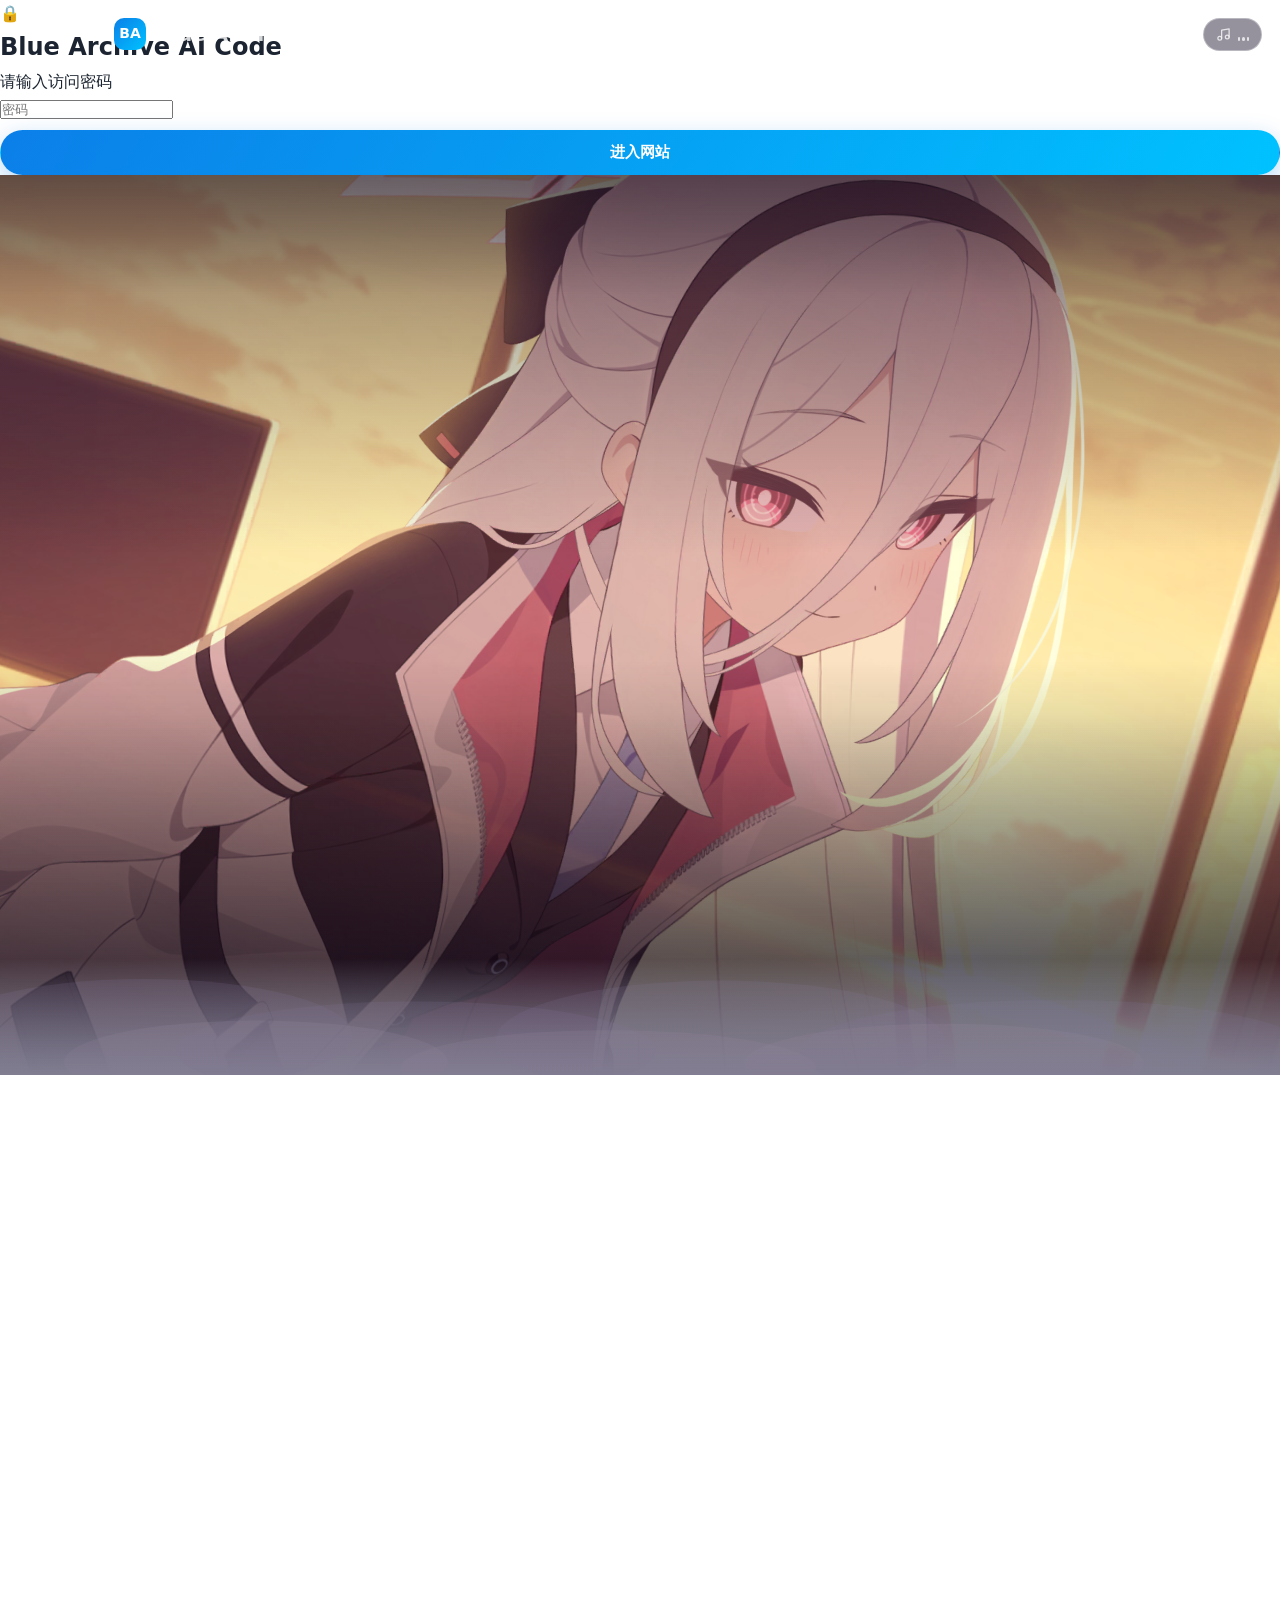
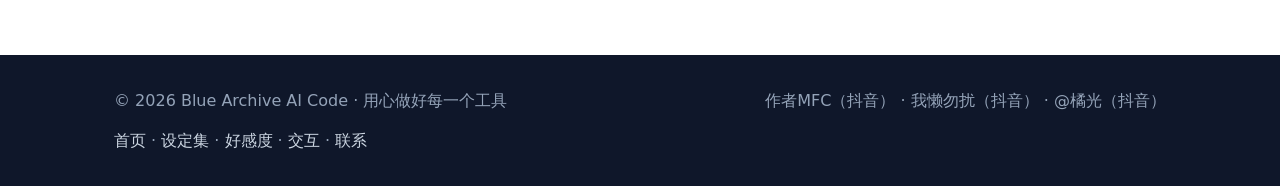
==== index.html @ 0c09fc59 "chore(页脚): 追加署名「@橘光（抖音）」 - 作者MFC（抖音） · 我懒勿扰（抖音） · @橘光（抖音） - 版本号 20261007a -> 20261007b" ====
<!DOCTYPE html>
<html lang="zh-CN">
<head>
  <meta charset="UTF-8" />
  <meta name="viewport" content="width=device-width, initial-scale=1.0" />
  <meta name="description" content="Blue Archive AI Code —— 面向蔚蓝档案玩家的 AI 工具与代码方案。" />
  <title>Blue Archive AI Code</title>
  <link rel="stylesheet" href="styles.css" />
  <link rel="stylesheet" href="wallpaper/wallpaper.css" />
  <link rel="stylesheet" href="home-scene.css?v=20261007b" />
  <link rel="icon" type="image/svg+xml" href="data:image/svg+xml,<svg xmlns=%27http://www.w3.org/2000/svg%27 viewBox=%270 0 64 64%27><rect width=%2764%27 height=%2764%27 rx=%2714%27 fill=%27%230b7fe8%27/><text x=%2732%27 y=%2743%27 font-size=%2726%27 font-weight=%27bold%27 text-anchor=%27middle%27 fill=%27white%27 font-family=%27Arial%27>BA</text></svg>" />
</head>
<body>

  <!-- 密码锁屏 -->
  <div class="lock-screen" id="lockScreen">
    <div class="lock-card">
      <div class="lock-icon">🔒</div>
      <h2>Blue Archive AI Code</h2>
      <p>请输入访问密码</p>
      <input type="password" class="lock-input" id="lockPassword" placeholder="密码" autocomplete="off" />
      <p class="lock-error" id="lockError"></p>
      <button type="button" class="btn btn-primary btn-block" id="lockEnter">进入网站</button>
    </div>
  </div>

  <!-- 导航栏（首页沉浸版：链接改为滚动到对应场景） -->
  <header class="site-header">
    <nav class="nav container">
      <a href="index.html" class="brand">
        <span class="brand-mark">BA</span>
        <span class="brand-name">Blue Archive AI Code</span>
      </a>
      <button class="nav-toggle" id="navToggle" aria-label="打开菜单" aria-expanded="false">
        <span></span><span></span><span></span>
      </button>
      <ul class="nav-links" id="navLinks">
        <li><a href="#" data-goto="0">首页</a></li>
        <li><a href="#" data-goto="0.70">设定集</a></li>
        <li><a href="#" data-goto="0.79">好感度</a></li>
        <li><a href="#" data-goto="0.88">交互</a></li>
        <li><a href="#" data-goto="0.97">联系</a></li>
      </ul>
    </nav>
  </header>

  <!-- ============================================================
       滚动叙事舞台：520vh 滚动容器 + sticky 100vh 视口
       ============================================================ -->
  <div class="ba-scroll" id="baScroll">
    <div class="ba-stage" id="baStage">

      <!-- 图层 1：世界背景（还原工坊壁纸 3032469660「一切奇迹的始发点」场景） -->
      <div class="ly-world" id="lyWorld">
        <div class="w-sky"></div>
        <div class="w-water"></div>
        <div class="w-shimmer"></div>
        <div class="w-glow"></div>
        <div class="w-mountain"></div>
        <img class="w-president" src="assets/home/president-body.png" alt="" />
        <img class="w-president-ref" src="assets/home/president-body.png" alt="" />
        <div class="w-meteors" aria-hidden="true">
          <i class="meteor m1"></i>
          <i class="meteor m2"></i>
          <i class="meteor m3"></i>
        </div>
        <div class="w-shade"></div>
      </div>

      <!-- 图层 2.5：弧形卡滑块（Scene 2） -->
      <div class="arc-wrap" id="arcWrap"></div>

      <!-- 图层 2：底部雾气（Scene 2 柔化过渡，跟随视差） -->
      <div class="ly-clouds" id="lyClouds">
        <svg viewBox="0 0 1600 220" preserveAspectRatio="none" aria-hidden="true">
          <g fill="rgba(214,196,246,.22)">
            <ellipse cx="180" cy="170" rx="260" ry="70"/>
            <ellipse cx="520" cy="190" rx="300" ry="62"/>
            <ellipse cx="900" cy="176" rx="280" ry="74"/>
            <ellipse cx="1320" cy="192" rx="320" ry="66"/>
          </g>
          <g fill="rgba(248,232,252,.3)">
            <ellipse cx="320" cy="204" rx="240" ry="52"/>
            <ellipse cx="760" cy="212" rx="260" ry="48"/>
            <ellipse cx="1180" cy="206" rx="250" ry="50"/>
          </g>
        </svg>
      </div>

      <!-- 图层：Spine 壁纸（2K，Scene 1 主视觉，保留交互） -->
      <section class="hero-wallpaper is-loading" id="baHeroWallpaper">
        <canvas id="baWallpaperCanvas"></canvas>
        <canvas id="baWallpaperOverlay"></canvas>
        <div class="hw-scrim-top"></div>
        <div class="hw-scrim-bottom"></div>
        <div class="hw-loading"><div class="hw-spinner"></div><span>壁纸加载中</span></div>
        <div id="baWallpaperTextbox" class="hw-textbox"></div>
      </section>

      <!-- 图层 3：穿越门（门芯透出那片天空 + 十字星光） -->
      <div class="ly-portal" id="lyPortal">
        <div class="portal-ring">
          <img class="portal-star" src="assets/home/star04.png" alt="" />
          <span class="portal-glyph">SCHALE</span>
        </div>
      </div>

      <!-- 图层 3.5：底部渐隐 -->
      <div class="ly-fade-bottom"></div>

      <!-- 图层 4：左右幕布 -->
      <div class="ly-curtain ly-curtain-l" id="lyCurtainL"></div>
      <div class="ly-curtain ly-curtain-r" id="lyCurtainR"></div>

      <!-- 顶部渐隐 -->
      <div class="ly-fade-top"></div>

      <!-- Scene 1 UI（旧宣传卡已移除，内容并入 Scene 2 模块；滚动提示已隐藏） -->
      <div class="scene1" id="scene1">
        <div class="scene-cue fade-in">
          <span>DESCEND</span>
          <i>
            <svg width="14" height="14" viewBox="0 0 24 24" fill="none" stroke="rgba(255,255,255,.8)" stroke-width="2">
              <path d="M6 9l6 6 6-6"/>
            </svg>
          </i>
        </div>
      </div>

      <!-- Scene 2 UI -->
      <div class="scene2" id="scene2">
        <h2>深入基沃托斯 · 模型档案</h2>
        <p>设定集、好感度模型、交互模型与联系方式，随滚动依次展开 —— 点开任意一张，查看完整设定。</p>
      </div>

    </div>
  </div>

  <!-- 详情弹出层 -->
  <div class="ba-panel" id="baPanel" role="dialog" aria-modal="true">
    <div class="ba-panel-box">
      <div class="ba-panel-head">
        <div>
          <h3 id="baPanelTitle">模块</h3>
          <p id="baPanelSub"></p>
        </div>
        <button type="button" class="ba-panel-close" id="baPanelClose" aria-label="关闭">✕</button>
      </div>
      <div class="ba-panel-body" id="baPanelBody"></div>
    </div>
  </div>

  <!-- 联系表单：常驻 DOM（script.js 在加载时绑定它的 AJAX 提交），弹出层时搬进详情框 -->
  <div id="contactHost" style="display:none">
    <form class="contact-form" id="contactForm" method="POST" action="https://formsubmit.co/wsh260622@outlook.com">
      <input type="hidden" name="_subject" value="【Blue Archive AI Code】网站新消息" />
      <input type="hidden" name="_captcha" value="false" />
      <input type="hidden" name="_template" value="table" />
      <div class="form-row">
        <input type="text" name="name" placeholder="你的称呼" required />
        <input type="email" name="email" placeholder="邮箱地址" required />
      </div>
      <textarea name="message" rows="5" placeholder="你的建议或需求" required></textarea>
      <button type="submit" class="btn btn-primary btn-block">发送消息</button>
      <p class="form-note" id="formNote" hidden>✓ 已收到，我们会尽快联系你！</p>
    </form>
  </div>

  <footer class="site-footer">
    <div class="container footer-inner">
      <p>© <span id="year"></span> Blue Archive AI Code · 用心做好每一个工具</p>
      <p>作者MFC（抖音） · 我懒勿扰（抖音） · @橘光（抖音）</p>
      <p class="footer-links">
        <a href="#" data-goto="0">首页</a> · <a href="#" data-goto="0.70">设定集</a> ·
        <a href="#" data-goto="0.79">好感度</a> · <a href="#" data-goto="0.88">交互</a> ·
        <a href="#" data-goto="0.97">联系</a>
      </p>
    </div>
  </footer>

  <script src="script.js"></script>
  <script src="wallpaper/spine-webgl-4.2.js"></script>
  <script src="wallpaper/wallpaper.js"></script>
  <audio id="baBgm" src="assets/home/bgm.mp3" loop preload="auto"></audio>
  <script src="home-data.js?v=20261007b"></script>
  <script src="home-scene.js?v=20261007b"></script>
</body>
</html>
---- styles.css ----
/* ============ 基础变量与重置 ============ */
:root {
  --bg: #ffffff;
  --bg-alt: #f2f7fd;
  --text: #1b2430;
  --text-muted: #5b6675;
  --primary: #0b7fe8;
  --primary-dark: #0866c0;
  --accent: #00c2ff;
  --border: #e5e9f0;
  --radius: 16px;
  --shadow: 0 10px 30px rgba(31, 41, 55, 0.08);
  --container: 1100px;
}

* {
  margin: 0;
  padding: 0;
  box-sizing: border-box;
}

html {
  scroll-behavior: smooth;
}

body {
  font-family: "PingFang SC", "Microsoft YaHei", "Noto Sans SC", system-ui, -apple-system, sans-serif;
  color: var(--text);
  background: var(--bg);
  line-height: 1.7;
  -webkit-font-smoothing: antialiased;
}

img { max-width: 100%; display: block; }
a { text-decoration: none; color: inherit; }
ul { list-style: none; }

.container {
  width: 100%;
  max-width: var(--container);
  margin: 0 auto;
  padding: 0 24px;
}

/* ============ 导航栏 ============ */
.site-header {
  position: fixed;
  top: 0;
  left: 0;
  right: 0;
  z-index: 100;
  background: rgba(255, 255, 255, 0.85);
  backdrop-filter: blur(12px);
  border-bottom: 1px solid transparent;
  transition: border-color 0.3s, box-shadow 0.3s;
}

.site-header.scrolled {
  border-bottom-color: var(--border);
  box-shadow: 0 4px 20px rgba(31, 41, 55, 0.06);
}

.nav {
  display: flex;
  align-items: center;
  justify-content: space-between;
  height: 68px;
}

.brand {
  display: flex;
  align-items: center;
  gap: 10px;
  font-size: 20px;
  font-weight: 700;
}

.brand-mark {
  display: inline-flex;
  align-items: center;
  justify-content: center;
  width: 32px;
  height: 32px;
  border-radius: 10px;
  background: linear-gradient(135deg, var(--primary), var(--accent));
  color: #fff;
  font-size: 14px;
  font-weight: 800;
}

.nav-links {
  display: flex;
  gap: 32px;
}

.nav-links a {
  font-size: 15px;
  color: var(--text-muted);
  transition: color 0.2s;
}

.nav-links a:hover {
  color: var(--primary);
}

.nav-toggle {
  display: none;
  flex-direction: column;
  gap: 5px;
  background: none;
  border: none;
  cursor: pointer;
  padding: 6px;
}

.nav-toggle span {
  width: 22px;
  height: 2px;
  background: var(--text);
  border-radius: 2px;
  transition: 0.3s;
}

/* ============ 主视觉 ============ */
.hero {
  position: relative;
  padding: 180px 0 120px;
  overflow: hidden;
  background:
    radial-gradient(ellipse at 20% 20%, rgba(11, 127, 232, 0.12), transparent 55%),
    radial-gradient(ellipse at 80% 60%, rgba(0, 194, 255, 0.12), transparent 55%),
    var(--bg);
}

.hero-glow {
  position: absolute;
  width: 480px;
  height: 480px;
  right: -120px;
  top: -120px;
  border-radius: 50%;
  background: radial-gradient(circle, rgba(11, 127, 232, 0.14), transparent 65%);
  pointer-events: none;
}

.hero-inner {
  position: relative;
  text-align: center;
  max-width: 760px;
}

.hero-eyebrow {
  display: inline-block;
  font-size: 14px;
  font-weight: 600;
  color: var(--primary);
  background: rgba(11, 127, 232, 0.08);
  padding: 6px 16px;
  border-radius: 999px;
  margin-bottom: 24px;
}

.hero-title {
  font-size: clamp(40px, 6vw, 64px);
  line-height: 1.2;
  font-weight: 800;
  letter-spacing: -0.02em;
}

.gradient-text {
  background: linear-gradient(120deg, var(--primary), var(--accent));
  -webkit-background-clip: text;
  background-clip: text;
  color: transparent;
}

.hero-sub {
  margin: 24px auto 36px;
  max-width: 560px;
  font-size: 18px;
  color: var(--text-muted);
}

.hero-actions {
  display: flex;
  gap: 16px;
  justify-content: center;
  flex-wrap: wrap;
}

/* ============ 按钮 ============ */
.btn {
  display: inline-flex;
  align-items: center;
  justify-content: center;
  padding: 12px 28px;
  border-radius: 999px;
  font-size: 15px;
  font-weight: 600;
  border: 1px solid transparent;
  cursor: pointer;
  transition: transform 0.2s, box-shadow 0.2s, background 0.2s;
}

.btn:hover { transform: translateY(-2px); }

.btn-primary {
  background: linear-gradient(120deg, var(--primary), var(--accent));
  color: #fff;
  box-shadow: 0 8px 24px rgba(11, 127, 232, 0.3);
}

.btn-ghost {
  background: transparent;
  border-color: var(--border);
  color: var(--text);
}

.btn-ghost:hover { border-color: var(--primary); color: var(--primary); }

.btn-block { width: 100%; margin-top: 8px; }

/* ============ 通用区块 ============ */
.section { padding: 96px 0; }
.section-alt { background: var(--bg-alt); }

.section-head {
  text-align: center;
  max-width: 640px;
  margin: 0 auto 56px;
}

.section-tag {
  font-size: 14px;
  font-weight: 700;
  letter-spacing: 0.08em;
  text-transform: uppercase;
  color: var(--primary);
  margin-bottom: 12px;
}

.section-title {
  font-size: clamp(28px, 4vw, 38px);
  font-weight: 800;
  letter-spacing: -0.01em;
  margin-bottom: 14px;
}

.section-desc { color: var(--text-muted); font-size: 16px; }

/* ============ 关于 ============ */
.about-grid {
  display: grid;
  grid-template-columns: repeat(3, 1fr);
  gap: 24px;
}

.about-card {
  background: var(--bg);
  border: 1px solid var(--border);
  border-radius: var(--radius);
  padding: 32px;
  transition: box-shadow 0.3s, transform 0.3s;
}

.about-card:hover {
  transform: translateY(-6px);
  box-shadow: var(--shadow);
}

.about-card h3 {
  font-size: 20px;
  margin-bottom: 10px;
}

.about-card p { color: var(--text-muted); font-size: 15px; }

/* ============ 工具 ============ */
.features-grid {
  display: grid;
  grid-template-columns: repeat(4, 1fr);
  gap: 24px;
}

.feature-card {
  background: var(--bg);
  border: 1px solid var(--border);
  border-radius: var(--radius);
  padding: 28px 24px;
  text-align: center;
  transition: box-shadow 0.3s, transform 0.3s;
}

.feature-card:hover {
  transform: translateY(-6px);
  box-shadow: var(--shadow);
}

.feature-icon {
  font-size: 34px;
  margin-bottom: 14px;
}

.feature-card h3 { font-size: 17px; margin-bottom: 8px; }

.feature-card p { font-size: 14px; color: var(--text-muted); }

/* ============ 数据 ============ */
.stats-grid {
  display: grid;
  grid-template-columns: repeat(4, 1fr);
  gap: 24px;
  text-align: center;
}

.stat-num {
  font-size: 44px;
  font-weight: 800;
  background: linear-gradient(120deg, var(--primary), var(--accent));
  -webkit-background-clip: text;
  background-clip: text;
  color: transparent;
}

.stat-plus { font-size: 24px; font-weight: 700; color: var(--primary); }

.stat p { color: var(--text-muted); margin-top: 4px; }

/* ============ 联系 ============ */
.contact-card {
  max-width: 640px;
  margin: 0 auto;
  background: var(--bg);
  border: 1px solid var(--border);
  border-radius: 24px;
  padding: 48px;
  box-shadow: var(--shadow);
}

.contact-form .form-row {
  display: grid;
  grid-template-columns: 1fr 1fr;
  gap: 16px;
  margin-bottom: 16px;
}

.contact-form input,
.contact-form textarea {
  width: 100%;
  padding: 13px 16px;
  border: 1px solid var(--border);
  border-radius: 12px;
  font-size: 15px;
  font-family: inherit;
  background: var(--bg);
  color: var(--text);
  transition: border-color 0.2s, box-shadow 0.2s;
  margin-bottom: 16px;
}

.contact-form textarea { resize: vertical; }

.contact-form input:focus,
.contact-form textarea:focus {
  outline: none;
  border-color: var(--primary);
  box-shadow: 0 0 0 3px rgba(11, 127, 232, 0.12);
}

.form-note {
  margin-top: 14px;
  text-align: center;
  color: #16a34a;
  font-weight: 600;
}

/* ============ 页脚 ============ */
.site-footer {
  background: #0f172a;
  color: #94a3b8;
  padding: 32px 0;
}

.footer-inner {
  display: flex;
  justify-content: space-between;
  align-items: center;
  flex-wrap: wrap;
  gap: 12px;
}

.footer-links a { color: #cbd5e1; }
.footer-links a:hover { color: #fff; }

/* ============ 滚动显现动画 ============ */
.reveal {
  opacity: 0;
  transform: translateY(24px);
  transition: opacity 0.6s ease, transform 0.6s ease;
}

.reveal.visible {
  opacity: 1;
  transform: translateY(0);
}

/* ============ 响应式 ============ */
@media (max-width: 900px) {
  .features-grid { grid-template-columns: repeat(2, 1fr); }
}

@media (max-width: 768px) {
  .nav-toggle {
    display: flex;
  }

  .nav-links {
    position: absolute;
    top: 68px;
    left: 0;
    right: 0;
    flex-direction: column;
    gap: 0;
    background: var(--bg);
    border-bottom: 1px solid var(--border);
    padding: 8px 24px 16px;
    transform: translateY(-12px);
    opacity: 0;
    visibility: hidden;
    transition: 0.3s;
  }

  .nav-links.open {
    transform: translateY(0);
    opacity: 1;
    visibility: visible;
  }

  .nav-links li { border-bottom: 1px solid var(--border); }
  .nav-links li:last-child { border-bottom: none; }
  .nav-links a { display: block; padding: 14px 0; }

  .hero { padding: 140px 0 90px; }
  .about-grid, .stats-grid { grid-template-columns: 1fr; }
  .contact-form .form-row { grid-template-columns: 1fr; }
  .contact-card { padding: 32px 24px; }
  .footer-inner { justify-content: center; text-align: center; }
}

@media (max-width: 480px) {
  .features-grid { grid-template-columns: 1fr; }
  .section { padding: 72px 0; }
}

/* ============ 内页头部（工具页等） ============ */
.page-hero {
  padding: 160px 0 90px;
  background:
    radial-gradient(ellipse at 20% 20%, rgba(11, 127, 232, 0.12), transparent 55%),
    radial-gradient(ellipse at 80% 60%, rgba(0, 194, 255, 0.12), transparent 55%),
    var(--bg);
}

.page-hero-inner {
  text-align: center;
  max-width: 720px;
}

.page-hero-title {
  font-size: clamp(32px, 5vw, 48px);
  font-weight: 800;
  letter-spacing: -0.01em;
}

.page-hero-sub {
  margin-top: 16px;
  font-size: 17px;
  color: var(--text-muted);
}

/* ============ 工具页网格 ============ */
.tools-grid {
  display: grid;
  grid-template-columns: repeat(3, 1fr);
  gap: 24px;
}

.tool-link {
  display: inline-block;
  margin-top: 12px;
  font-weight: 600;
  font-size: 14px;
  color: var(--primary);
}

.tool-link:hover { color: var(--primary-dark); }

/* ============ 当前页高亮 ============ */
.nav-links a.active {
  color: var(--primary);
  font-weight: 700;
}

@media (max-width: 900px) {
  .tools-grid { grid-template-columns: repeat(2, 1fr); }
}

@media (max-width: 480px) {
  .tools-grid { grid-template-columns: 1fr; }
}
/* ============ 设定集条目（工具页） ============ */
.collection-list {
  display: flex;
  flex-direction: column;
  gap: 32px;
  max-width: 860px;
  margin: 0 auto;
}

.collection-entry {
  background: var(--bg);
  border: 1px solid var(--border);
  border-radius: 20px;
  padding: 36px;
  box-shadow: var(--shadow);
}

.entry-head {
  display: flex;
  align-items: baseline;
  gap: 14px;
  flex-wrap: wrap;
  margin-bottom: 8px;
}

.entry-head h3 {
  font-size: 30px;
  font-weight: 800;
  background: linear-gradient(120deg, var(--primary), var(--accent));
  -webkit-background-clip: text;
  background-clip: text;
  color: transparent;
}

.entry-meta {
  color: var(--text-muted);
  font-size: 14px;
}

.entry-block h4 {
  font-size: 15px;
  font-weight: 700;
  color: var(--primary);
  margin: 22px 0 10px;
  padding-left: 10px;
  border-left: 3px solid var(--accent);
}

.entry-block p {
  color: var(--text);
  font-size: 15px;
}

.entry-block ul {
  padding-left: 20px;
}

.entry-block ul li {
  margin-bottom: 7px;
  color: var(--text);
  font-size: 15px;
}

.chat-levels strong {
  color: var(--primary);
}

.tag-list {
  display: flex;
  flex-wrap: wrap;
  gap: 8px;
}

.tag-list span {
  font-size: 13px;
  padding: 4px 12px;
  border-radius: 999px;
  background: rgba(11, 127, 232, 0.08);
  color: var(--text);
}

@media (max-width: 480px) {
  .collection-entry { padding: 24px 20px; }
}
/* ============ 原始内容块（设定集条目） ============ */
.raw-entry {
  font-family: Consolas, "Courier New", monospace;
  font-size: 14px;
  line-height: 1.75;
  color: var(--text);
  background: var(--bg-alt);
  border: 1px solid var(--border);
  border-radius: 12px;
  padding: 20px 22px;
  white-space: pre-wrap;
  word-break: break-word;
  overflow-x: auto;
  margin-top: 14px;
}
---- wallpaper/wallpaper.css ----
/* =============================================================
   Blue Archive 壁纸 hero 样式
   作用域：仅 .hero-wallpaper，不影响站内其他区块
   ============================================================= */

.hero-wallpaper {
  position: relative;
  min-height: 100vh;
  display: flex;
  align-items: flex-end;          /* 文案沉底，避免压住角色面部 */
  overflow: hidden;
  padding: 0;
  background: linear-gradient(180deg, #4a4a4a 0%, #3d3d3d 100%);
}
@supports (height: 100svh) {
  .hero-wallpaper { min-height: 100svh; }
}

/* 壁纸画布铺满 hero */
#baWallpaperCanvas {
  position: absolute;
  inset: 0;
  width: 100%;
  height: 100%;
  display: block;
  z-index: 0;
}

/* 调试用 hitbox 覆盖层（默认不绘制） */
#baWallpaperOverlay {
  position: absolute;
  inset: 0;
  width: 100%;
  height: 100%;
  z-index: 1;
  pointer-events: none;
  opacity: 0;
}

/* 顶部极轻压暗，保证固定导航可读 */
.hw-scrim-top {
  position: absolute;
  top: 0; left: 0; right: 0;
  height: 120px;
  z-index: 1;
  pointer-events: none;
  background: linear-gradient(180deg, rgba(0, 0, 0, .28), rgba(0, 0, 0, 0));
}

/* 底部：先压暗保证文案可读，再渐隐融接页面底色 */
.hw-scrim-bottom {
  position: absolute;
  bottom: 0; left: 0; right: 0;
  height: 46%;
  z-index: 1;
  pointer-events: none;
  background:
    linear-gradient(180deg, rgba(0, 0, 0, 0) 0%, rgba(0, 0, 0, .30) 45%, rgba(0, 0, 0, .48) 72%, #f1f7fe 100%);
}

/* 文案层 */
.hw-inner {
  position: relative;
  z-index: 2;
  width: 100%;
  margin: 0 auto;
  padding-bottom: 88px;
  pointer-events: none;           /* 点击穿透到画布，保留摸头/捏脸交互 */
}
.hw-hint {
  margin-top: 18px;
  font-size: 13px;
  letter-spacing: .04em;
  color: rgba(255, 255, 255, .62);
  text-shadow: 0 1px 6px rgba(0, 0, 0, .5);
}
.hw-inner .page-hero-title,
.hw-inner .page-hero-sub,
.hw-inner .hero-eyebrow {
  color: #fff;
  text-shadow: 0 2px 18px rgba(0, 0, 0, .55), 0 1px 3px rgba(0, 0, 0, .4);
}
.hw-inner .hero-eyebrow {
  background: rgba(255, 255, 255, .16);
  border: 1px solid rgba(255, 255, 255, .28);
  backdrop-filter: blur(6px);
  color: #fff;
}
.hw-inner .page-hero-sub { color: rgba(255, 255, 255, .88); }

/* ---------- 加载态（4K 资源约 34MB） ---------- */
.hero-wallpaper.is-loading #baWallpaperCanvas { opacity: 0; }
#baWallpaperCanvas { opacity: 1; transition: opacity .8s ease; }

.hw-loading {
  position: absolute;
  inset: 0;
  z-index: 3;
  display: flex;
  flex-direction: column;
  align-items: center;
  justify-content: center;
  gap: 16px;
  color: rgba(255, 255, 255, .82);
  font-size: 14px;
  letter-spacing: .08em;
  background: linear-gradient(180deg, #2f3c4f, #1d2735);
}
.hero-wallpaper.is-ready .hw-loading,
.hero-wallpaper.is-reduced .hw-loading,
.hero-wallpaper.is-fallback .hw-loading { display: none; }

.hw-spinner {
  width: 34px; height: 34px;
  border-radius: 50%;
  border: 2px solid rgba(255, 255, 255, .22);
  border-top-color: #7cc4ff;
  animation: hw-spin 900ms linear infinite;
}
@keyframes hw-spin { to { transform: rotate(360deg); } }

/* 系统开启「减弱动效」或 WebGL 不可用/资源失败时的静态兜底 */
.hero-wallpaper.is-reduced,
.hero-wallpaper.is-fallback {
  background:
    radial-gradient(ellipse at 18% 22%, rgba(11, 127, 232, .35), transparent 55%),
    radial-gradient(ellipse at 80% 70%, rgba(34, 211, 238, .28), transparent 55%),
    linear-gradient(180deg, #33506e, #22334a);
}
/* 关键：兜底态必须把画布整个移除——alpha:false 的 WebGL 画布在未渲染时
   是不透明纯黑，会盖住下面的兜底渐变，看起来像黑屏死机 */
.hero-wallpaper.is-reduced #baWallpaperCanvas,
.hero-wallpaper.is-fallback #baWallpaperCanvas,
.hero-wallpaper.is-reduced #baWallpaperOverlay,
.hero-wallpaper.is-fallback #baWallpaperOverlay {
  display: none;
}

/* ---------- 语音对话框（沿用原壁纸样式，改用系统字体） ---------- */
.hw-textbox {
  position: absolute;
  left: 10%;
  bottom: 26%;
  min-width: 120px;
  max-width: 400px;
  padding: 15px 20px;
  z-index: 4;
  font-size: 18px;
  font-family: "PingFang SC", "Microsoft YaHei", "Noto Sans SC", system-ui, sans-serif;
  color: #333;
  background-color: rgba(255, 255, 255, .90);
  border-radius: 20px;
  opacity: 0;
  transition: opacity .5s;
  line-height: 1.5;
  pointer-events: none;
  filter: drop-shadow(0 4px 10px rgba(0, 0, 0, .18));
}
.hw-textbox::after {
  content: '';
  position: absolute;
  top: 20px;
  left: -20px;
  width: 0; height: 0;
  border-style: solid;
  border-width: 6px 20px 6px 0;
  border-color: transparent;
  border-right-color: rgba(255, 255, 255, .90);
}

/* ---------- 响应式 ---------- */
@media (max-width: 768px) {
  .hw-inner { padding-bottom: 56px; }
  .hw-inner .page-hero-title { font-size: clamp(26px, 8vw, 38px); }
  .hw-scrim-bottom { height: 40%; }
  .hw-textbox { left: 6%; bottom: 30%; font-size: 16px; max-width: 76%; }
}

/* =============================================================
   设定集条目视觉（仅设定集页加载，不改动站内共享的 styles.css）
   下面这些规则覆盖 styles.css 中同名的 .collection-entry / .raw-entry
   ============================================================= */
:root {
  --c-key: #f43f6f;     /* 天童圭 · 傲娇玫红 */
  --c-hina: #8b5cf6;    /* 格黑娜日奈 · 恶魔紫 */
  --c-shiroko: #14b8a6; /* 白子(TERROR) · 失狼青 */
  --c-miyako: #38bdf8;  /* 月雪宫子 · 正义天蓝 */
}

.collection-list {
  max-width: 880px;
}

.collection-entry {
  position: relative;
  overflow: hidden;
  border-radius: 24px;
  padding: 36px 36px 32px;
  box-shadow: 0 4px 14px rgba(15, 32, 64, .06);
  transition: transform .3s ease, box-shadow .3s ease, border-color .3s ease;
}
.collection-entry::before {
  content: "";
  position: absolute;
  top: 0; left: 0; right: 0;
  height: 5px;
  background: var(--entry-accent, #0b7fe8);
}
.collection-entry:hover {
  transform: translateY(-6px);
  box-shadow: 0 14px 40px rgba(15, 32, 64, .10);
  border-color: color-mix(in srgb, var(--entry-accent, #0b7fe8) 40%, #e5e9f0);
}

/* 条目头部：头像 + 标题组 */
.entry-head {
  align-items: center;
  gap: 18px;
  margin-bottom: 6px;
}
.entry-avatar {
  flex: 0 0 auto;
  width: 56px; height: 56px;
  border-radius: 16px;
  display: flex;
  align-items: center;
  justify-content: center;
  font-size: 22px;
  font-weight: 800;
  color: #fff;
  background: linear-gradient(135deg,
    var(--entry-accent, #0b7fe8),
    color-mix(in srgb, var(--entry-accent, #0b7fe8) 55%, #ffffff));
  box-shadow: 0 8px 18px color-mix(in srgb, var(--entry-accent, #0b7fe8) 40%, transparent);
}
.entry-titles { display: flex; flex-direction: column; gap: 2px; }
.entry-head h3 {
  font-size: 28px;
  font-weight: 800;
  letter-spacing: -.01em;
  background: none;
  -webkit-text-fill-color: currentColor;
  color: var(--entry-accent, #0b7fe8);
}

/* 角色主题色绑定 */
.entry--key     { --entry-accent: var(--c-key); }
.entry--hina    { --entry-accent: var(--c-hina); }
.entry--shiroko { --entry-accent: var(--c-shiroko); }
.entry--miyako  { --entry-accent: var(--c-miyako); }

/* 深色代码终端块（保留全部原始设定文本，一字未改） */
.raw-entry {
  position: relative;
  font-family: "JetBrains Mono", "Fira Code", Consolas, "Courier New", monospace;
  font-size: 13.5px;
  line-height: 1.85;
  color: #cfe3ff;
  background: linear-gradient(180deg, #0d1b30, #0a1626);
  border: 1px solid rgba(120, 170, 255, .18);
  border-radius: 14px;
  padding: 22px 24px 22px 26px;
  margin-top: 18px;
  box-shadow: inset 0 1px 0 rgba(255, 255, 255, .04);
}
.raw-entry::before {
  content: "PERSONA";
  position: absolute;
  top: 10px; right: 16px;
  font-size: 11px;
  letter-spacing: .18em;
  font-weight: 700;
  color: rgba(120, 170, 255, .45);
}

@media (max-width: 480px) {
  .collection-entry { padding: 26px 20px 22px; }
  .entry-head h3 { font-size: 24px; }
  .entry-avatar { width: 46px; height: 46px; font-size: 19px; border-radius: 13px; }
}
---- home-scene.css ----
/* ============================================================
   home-scene.css —— 仅首页加载
   滚动叙事（幕布 → Scene 1 → 穿越门 → Scene 2 弧形卡 → 详情层）
   不改动全站共用的 styles.css，只在首页 index.html 里引入
   ============================================================ */

:root {
  --ba-night: #060b18;
  --ba-deep:  #0a1326;
  --ba-blue:  #4ea8ff;
  --ba-cyan:  #7fe3ff;
  --ba-gold:  #ffd76a;
  --ba-ink:   #0d1526;
}

/* ---------- 滚动容器与舞台 ---------- */
.ba-scroll { position: relative; height: 520vh; }

.ba-stage {
  position: sticky; top: 0;
  height: 100vh; overflow: hidden;
  background: var(--ba-night);
  isolation: isolate;
}
@supports (height: 100svh) { .ba-stage { height: 100svh; } }

/* 默认所有图层不吃点击，需要交互的元素单独打开 */
.ba-stage > * { pointer-events: none; }

/* ---------- 图层 1：世界背景（原素材提取自工坊壁纸 3032469660） ---------- */
.ly-world {
  --horizon: 58.5%; /* 地平线高度：与参考壁纸构图一致 */
  position: absolute; inset: 0; z-index: 1;
  transform-origin: 50% 50%;
  background: #c9cdf0; /* 图片加载前的兜底色（与天空同调） */
  will-change: transform;
}
/* 天空 3840×1664：铺到地平线；锚定底部，太阳光辉贴住地平线不被裁掉 */
.ly-world .w-sky {
  position: absolute; left: 0; right: 0; top: 0; height: var(--horizon);
  background: url("assets/home/sky.png") center bottom / cover no-repeat;
}
/* 水面 3840×1216：地平线以下；锚定顶部，云倒影与天空衔接 */
.ly-world .w-water {
  position: absolute; left: 0; right: 0; top: var(--horizon); bottom: 0;
  background: url("assets/home/water.png") center top / cover no-repeat;
}
/* 水面波光：缓慢呼吸的微光，让水面"活"起来 */
.ly-world .w-shimmer {
  position: absolute; left: 0; right: 0; top: var(--horizon); bottom: 0;
  background:
    linear-gradient(180deg, rgba(255,250,255,.16), transparent 34%),
    linear-gradient(0deg, rgba(150,110,220,.10), transparent 40%);
  mix-blend-mode: screen;
  animation: shimmerBreath 9s ease-in-out infinite alternate;
  pointer-events: none;
}
@keyframes shimmerBreath {
  0%   { opacity: .35; }
  50%  { opacity: .8; }
  100% { opacity: .45; }
}
/* 地平线太阳光辉：参考图左侧 1/3 处的强烈泛光 */
.ly-world .w-glow {
  position: absolute; left: 6%; width: 54vw;
  top: calc(var(--horizon) - 26vh); height: 36vh;
  background: radial-gradient(ellipse at 50% 80%,
    rgba(255,246,228,.78) 0%, rgba(255,216,246,.30) 42%, transparent 70%);
  mix-blend-mode: screen;
  animation: glowPulse 7s ease-in-out infinite;
  pointer-events: none;
}
@keyframes glowPulse {
  0%, 100% { opacity: .85; transform: scale(1); }
  50%      { opacity: 1;   transform: scale(1.05); }
}
/* 远山剪影：贴地平线，保持原始比例（3840×192），不拉伸成色带 */
.ly-world .w-mountain {
  position: absolute; left: 0; right: 0;
  top: calc(var(--horizon) - 4.2vw); height: 4.4vw;
  background: url("assets/home/mountain.png") center bottom / 100% auto no-repeat;
  opacity: .55;
}
/* 联邦学生会会长剪影：立于地平线左侧（与参考壁纸同位） */
.ly-world .w-president {
  position: absolute; left: 18%;
  bottom: calc(100% - var(--horizon));
  height: 17vh; width: auto;
  filter: drop-shadow(0 2px 14px rgba(90,50,140,.35));
}
/* 会长倒影：垂直镜像 + 模糊 + 向下渐隐 */
.ly-world .w-president-ref {
  position: absolute; left: 18%;
  top: var(--horizon);
  height: 17vh; width: auto;
  transform: scaleY(-1);
  opacity: .26;
  filter: blur(2px) brightness(1.15);
  -webkit-mask-image: linear-gradient(to top, rgba(0,0,0,.85), transparent 62%);
  mask-image: linear-gradient(to top, rgba(0,0,0,.85), transparent 62%);
}
/* 明暗调节：仅轻压顶部与底部，保住参考图的粉彩明亮感 */
.ly-world .w-shade {
  position: absolute; inset: 0;
  background:
    linear-gradient(180deg, rgba(24,20,52,.22), rgba(24,20,52,0) 18%),
    linear-gradient(0deg, rgba(30,24,58,.30), rgba(30,24,58,0) 28%);
}
/* 流星：划过天际（呼应原壁纸的流星雨） */
.ly-world .meteor {
  position: absolute; width: 240px; height: 2px; border-radius: 2px;
  background: linear-gradient(90deg, transparent, rgba(255,255,255,.95));
  transform: rotate(-28deg);
  animation: meteorFly 9s linear infinite;
  opacity: 0;
}
.ly-world .meteor.m1 { top: 10%; left: 56%; animation-delay: 1.2s; }
.ly-world .meteor.m2 { top: 5%;  left: 34%; animation-delay: 5.6s; animation-duration: 12s; }
.ly-world .meteor.m3 { top: 16%; left: 70%; animation-delay: 8.2s; animation-duration: 10s; width: 170px; }
@keyframes meteorFly {
  0%   { opacity: 0; translate: 0 0; }
  4%   { opacity: .95; }
  14%  { opacity: 0; translate: 40vw 18vh; }
  100% { opacity: 0; translate: 40vw 18vh; }
}

/* ---------- 图层 2：底部云 ---------- */
.ly-clouds {
  position: absolute; left: 0; right: 0; bottom: 0; z-index: 10;
  transform-origin: 50% 100%; opacity: .3;
  will-change: transform;
}
.ly-clouds svg { width: 100%; height: auto; display: block; }

/* ---------- 图层 2.5：弧形卡滑块 ---------- */
.arc-wrap {
  position: absolute; left: 0; right: 0; z-index: 9;
  bottom: 80px; height: 360px;
  opacity: 0; transition: opacity .2s linear;
}
.arc-card {
  position: absolute;
  display: flex; flex-direction: column; justify-content: flex-end;
  padding: 18px 18px 20px;
  border-radius: 26px;
  overflow: hidden;
  isolation: isolate;
  /* 液态玻璃：极限通透档——底色近乎全透，靠"边缘高光 + 薄磨砂"撑住玻璃感 */
  background: linear-gradient(160deg,
    color-mix(in srgb, var(--tint, #dce6f5) 10%, transparent),
    color-mix(in srgb, var(--tint, #dce6f5) 6%, transparent));
  -webkit-backdrop-filter: blur(4px) saturate(1.12) brightness(1.04);
  backdrop-filter: blur(4px) saturate(1.12) brightness(1.04);
  border: 1px solid rgba(255,255,255,.34);
  box-shadow:
    /* 上下两条高光边 = 玻璃厚度感的来源，底色透明后靠它立住 */
    inset 0 1px 0 rgba(255,255,255,.55),
    inset 0 -1px 0 rgba(255,255,255,.22),
    inset 0 -18px 30px rgba(255,255,255,.06),
    0 8px 32px rgba(60,40,80,.12),
    0 2px 10px rgba(0,0,0,.08);
  cursor: pointer; pointer-events: auto;
  transition: box-shadow .35s ease, filter .35s ease;
  will-change: transform;
  text-align: left;
  font: inherit; color: inherit;
}
/* 玻璃流光：左上高光弧 + 右下薄雾，垫在文字之下 */
.arc-card::before {
  content: ''; position: absolute; inset: 0; z-index: -1; pointer-events: none;
  background:
    radial-gradient(110% 80% at 12% 0%, rgba(255,255,255,.10), transparent 38%),
    radial-gradient(90% 60% at 100% 100%, rgba(255,255,255,.04), transparent 55%);
}
.arc-card:hover {
  filter: brightness(1.06) saturate(1.05);
  box-shadow:
    inset 0 1px 1px rgba(255,255,255,.75),
    inset 0 -18px 30px rgba(255,255,255,.18),
    0 14px 44px rgba(60,40,80,.28),
    0 3px 12px rgba(0,0,0,.20);
}
.arc-card.is-active {
  box-shadow:
    0 0 0 2px rgba(255,215,106,.85),
    inset 0 1px 1px rgba(255,255,255,.70),
    inset 0 -18px 30px rgba(255,255,255,.15),
    0 18px 56px rgba(0,0,0,.42);
}
/* 不支持背景磨砂时回退为实色，保证可读性 */
@supports not ((backdrop-filter: blur(1px)) or (-webkit-backdrop-filter: blur(1px))) {
  .arc-card {
    background: linear-gradient(160deg, var(--tint, #dce6f5),
      color-mix(in srgb, var(--tint, #dce6f5) 78%, #6b5a7a));
  }
}
.arc-num {
  position: absolute; top: 14px; right: 14px;
  width: 24px; height: 24px; border-radius: 50%;
  border: 1.5px solid rgba(60,40,60,.30);
  background: rgba(255,255,255,.18);
  color: rgba(50,34,52,.62);
  font-size: 10px; line-height: 21px; text-align: center;
}
/* 卡片变通透后，文字补一层白光晕保证可读 */
.arc-title {
  font-size: 30px; font-weight: 800; color: #241627; line-height: 1.15;
  text-shadow: 0 1px 14px rgba(255,255,255,.85), 0 0 4px rgba(255,255,255,.5);
}
.arc-desc {
  font-size: 13px; color: rgba(38,25,40,.86); margin-top: 6px; line-height: 1.5;
  text-shadow: 0 1px 10px rgba(255,255,255,.8), 0 0 3px rgba(255,255,255,.45);
}
.arc-cta {
  margin-top: 12px; font-size: 11px; letter-spacing: .14em;
  color: rgba(40,26,42,.76); opacity: 0; transition: opacity .3s ease;
  text-shadow: 0 1px 10px rgba(255,255,255,.8), 0 0 3px rgba(255,255,255,.45);
}
.arc-card.is-active .arc-cta { opacity: 1; }

/* ---------- 图层 3：穿越门（按需求整体隐藏，仅保留代码备用） ---------- */
.ly-portal {
  position: absolute; inset: 0; z-index: 15;
  transform-origin: 52% 38%;
  display: none; align-items: center; justify-content: center;
  will-change: transform, opacity;
}
.portal-ring {
  position: relative;
  width: min(46vh, 340px); aspect-ratio: 1 / 1.35;
  border-radius: 50% 50% 46% 46% / 62% 62% 38% 38%;
  overflow: hidden;
  background:
    radial-gradient(ellipse at 50% 62%, rgba(255,255,255,.92) 0%, rgba(196,214,255,.55) 38%, rgba(150,170,246,.18) 62%, transparent 76%),
    linear-gradient(180deg, rgba(158,178,235,.4), rgba(120,140,205,.15));
  box-shadow:
    0 0 0 3px rgba(255,255,255,.5),
    0 0 46px 10px rgba(214,224,255,.42),
    inset 0 0 60px rgba(255,255,255,.3);
}
/* 门芯十字星光 */
.portal-star {
  position: absolute; left: 50%; top: 58%;
  width: 86%; height: auto; transform: translate(-50%, -50%);
  opacity: .95; /* star04.png 已烤入透明通道，无需再靠混合模式抠黑底 */
}
.portal-ring::after {
  content: ""; position: absolute; inset: -14px;
  border-radius: inherit;
  border: 1px solid rgba(255,215,106,.28);
}
.portal-glyph {
  position: absolute; inset: 0; display: grid; place-items: center;
  font-size: 12px; letter-spacing: .34em; color: rgba(255,255,255,.72);
}

/* ---------- 图层 3.5 / 顶部渐变（带紫调，避免纯黑压脏粉紫天空） ---------- */
.ly-fade-bottom {
  position: absolute; left: 0; right: 0; bottom: 0; height: 40%; z-index: 16;
  background: linear-gradient(to top, rgba(22,14,40,.5), transparent);
}
.ly-fade-top {
  position: absolute; left: 0; right: 0; top: 0; height: 42vh; z-index: 45;
  background: linear-gradient(to bottom, rgba(22,14,40,.5), transparent);
}

/* ---------- 图层 4：左右幕布（按需求整体隐藏，仅保留代码备用） ---------- */
.ly-curtain {
  display: none;
  position: absolute; top: 0; bottom: 0; width: 62%; z-index: 17;
  background:
    linear-gradient(90deg, rgba(22,16,40,.97), rgba(34,26,60,.93) 62%, rgba(48,38,84,.82));
  will-change: transform;
}
.ly-curtain::after {
  content: ""; position: absolute; top: 0; bottom: 0; width: 2px;
  background: linear-gradient(180deg, transparent, rgba(255,255,255,.9), rgba(255,255,255,.35), transparent);
}
.ly-curtain-l { left: 0; transform-origin: left center; }
.ly-curtain-l::after { right: 0; }
.ly-curtain-r { right: 0; transform-origin: right center; }
.ly-curtain-r::after { left: 0; }
.ly-curtain.is-open { transition: transform 1.8s cubic-bezier(.16,1,.3,1); }

/* ---------- Spine 壁纸层：作为 Scene 1 主视觉嵌进舞台 ---------- */
/* wallpaper.css 里是满屏 hero（min-height:100vh + 文档流），这里改写成舞台内图层 */
.hero-wallpaper {
  position: absolute; inset: 0; z-index: 5;
  min-height: 0; height: 100%; display: block;
  /* 注意：不要在这里挂 transition —— home-scene.js 每帧写 opacity/transform，
     CSS 过渡会被反复重启，反而拖出延迟与抖动。缓动统一交给 JS 的 smoothstep。 */
  will-change: opacity, transform;
  backface-visibility: hidden;
}
/* 交互事件绑在渲染画布上：只有它放行鼠标/触摸；
   顶层 overlay 画布必须保持穿透，否则会吃掉全部事件导致热区失效 */
.hero-wallpaper #baWallpaperCanvas { pointer-events: auto; }
.hero-wallpaper #baWallpaperOverlay { pointer-events: none; }
.hero-wallpaper.is-fallback #baWallpaperCanvas,
.hero-wallpaper.is-reduced #baWallpaperCanvas { display: none; }
/* 兜底时露出星空渐变，而不是 alpha:false 画布那块不透明纯黑 */
.hero-wallpaper.is-fallback {
  background:
    radial-gradient(ellipse at 50% 74%, rgba(78,168,255,.26), transparent 58%),
    linear-gradient(180deg, #060b18, #0a1326 60%, #14263f);
}
/* 兜底时在左下角显示原因提示，避免「背景没了」无法自查 */
.hero-wallpaper.is-fallback::after {
  content: "动态背景加载失败：当前是 file:// 直接打开，模型资源被浏览器拦截。请通过 http://127.0.0.1:8793/index.local.html 或线上站访问。";
  position: fixed; left: 16px; bottom: 16px; z-index: 999;
  max-width: 420px; padding: 10px 14px; border-radius: 10px;
  background: rgba(6,11,24,.82); border: 1px solid rgba(255,170,90,.45);
  color: #ffd9a8; font-size: 12.5px; line-height: 1.6;
  pointer-events: none;
}

/* ---------- Scene 1 UI ---------- */
.scene1 { position: absolute; inset: 0; z-index: 20; }
.scene1-head {
  position: absolute; top: 46%; left: 60px; max-width: 440px;
  transform: translateY(-50%);
}
.scene1-eyebrow {
  font-size: 11px; letter-spacing: .28em; text-transform: uppercase;
  color: rgba(255,215,106,.9); margin-bottom: 14px;
}
.scene1-title {
  font-size: clamp(38px, 7.4vw, 86px); font-weight: 800;
  line-height: .96; letter-spacing: -.02em; color: #fff;
  text-shadow: 0 2px 24px rgba(0,0,0,.7), 0 1px 4px rgba(0,0,0,.9);
}
.scene1-title em { font-style: italic; color: var(--ba-cyan); }
.scene1-sub {
  margin-top: 18px; font-size: 16px; line-height: 1.7;
  color: rgba(255,245,235,.88); max-width: 320px;
  text-shadow: 0 1px 12px rgba(0,0,0,.8);
}


.scene1-stats { display: flex; gap: 28px; margin-top: 22px; }
.scene1-stats div span {
  display: block; font-size: 26px; font-weight: 800; color: #fff;
  text-shadow: 0 2px 14px rgba(0,0,0,.7);
}
.scene1-stats div small { font-size: 11px; color: rgba(255,255,255,.6); letter-spacing: .06em; }

.scene-cue {
  display: none; /* 用户要求隐藏 DESCEND 向下提示 */
  position: absolute; left: 50%; bottom: 36px; transform: translateX(-50%);
  z-index: 22; text-align: center;
}
.scene-cue span {
  display: block; font-size: 10px; letter-spacing: .22em; text-transform: uppercase;
  color: rgba(255,255,255,.6); margin-bottom: 10px;
}
.scene-cue i {
  display: grid; place-items: center;
  width: 34px; height: 34px; border-radius: 50%;
  border: 1.5px solid rgba(255,255,255,.5); margin: 0 auto;
  animation: bobUp 1.8s ease-in-out infinite;
}
@keyframes bobUp { 0%,100% { transform: translateY(0); } 50% { transform: translateY(-6px); } }

/* 进场淡入 */
.fade-in { opacity: 0; transform: translateY(18px); transition: opacity .9s ease, transform .9s ease; }
.ui-visible .fade-in { opacity: 1; transform: none; }

/* ---------- Scene 2 标题 ---------- */
.scene2 {
  position: absolute; inset: 0; z-index: 46;
  display: flex; flex-direction: column; align-items: center; justify-content: flex-start;
  padding-top: 12vh; text-align: center; opacity: 0;
  transition: opacity .2s linear;
}
.scene2 h2 {
  font-size: clamp(30px, 6.4vw, 74px); font-weight: 800;
  letter-spacing: .03em; line-height: 1.05; color: #fff;
  text-shadow: 0 2px 20px rgba(0,0,0,.4);
}
.scene2 p {
  margin-top: 18px; font-size: 16px; line-height: 1.7;
  color: rgba(255,255,255,.82); max-width: 520px;
}

/* ---------- 详情弹出层 ---------- */
.ba-panel {
  position: fixed; inset: 0; z-index: 200;
  display: none; align-items: center; justify-content: center;
  padding: 5vh 4vw;
  background: rgba(4,8,18,.36); backdrop-filter: blur(5px);
}
.ba-panel.is-open { display: flex; }
.ba-panel-box {
  position: relative; width: min(1080px, 100%); max-height: 90vh;
  display: flex; flex-direction: column;
  background: linear-gradient(180deg, #0c1729, #08101f);
  border: 1px solid rgba(127,227,255,.18);
  border-radius: 20px; overflow: hidden;
  box-shadow: 0 30px 90px rgba(0,0,0,.6);
  animation: panelIn .38s cubic-bezier(.16,1,.3,1);
}
@keyframes panelIn { from { opacity: 0; transform: translateY(24px) scale(.98); } to { opacity: 1; transform: none; } }
.ba-panel-head {
  display: flex; align-items: center; justify-content: space-between;
  gap: 16px; padding: 18px 22px; border-bottom: 1px solid rgba(127,227,255,.14);
}
.ba-panel-head h3 { margin: 0; font-size: 20px; color: #fff; font-weight: 800; }
.ba-panel-head p { margin: 4px 0 0; font-size: 13px; color: rgba(255,255,255,.55); }
.ba-panel-close {
  width: 36px; height: 36px; border-radius: 50%; flex: none;
  border: 1px solid rgba(255,255,255,.22); background: transparent;
  color: #fff; font-size: 18px; cursor: pointer; line-height: 1;
}
.ba-panel-close:hover { background: rgba(255,255,255,.1); }

.ba-panel-body { overflow: auto; padding: 18px 22px 26px; }

/* 模块内条目导航 */
.ba-chips { display: flex; gap: 8px; flex-wrap: wrap; margin-bottom: 16px; }
.ba-chip {
  padding: 7px 14px; border-radius: 999px; cursor: pointer;
  border: 1px solid rgba(127,227,255,.24); background: rgba(127,227,255,.06);
  color: rgba(255,255,255,.75); font-size: 13px;
}
.ba-chip.is-on { background: rgba(78,168,255,.22); color: #fff; border-color: rgba(127,227,255,.6); }

.ba-entry { margin-bottom: 22px; scroll-margin-top: 12px; }
.ba-entry h4 {
  margin: 0 0 10px; font-size: 15px; font-weight: 700; color: var(--ba-cyan);
  display: flex; align-items: center; gap: 8px;
}
.ba-entry pre {
  margin: 0; padding: 16px 18px; border-radius: 12px; overflow: auto;
  background: #060c17; border: 1px solid rgba(127,227,255,.12);
  color: #cfe3f6; font-size: 12.5px; line-height: 1.75;
  font-family: "JetBrains Mono", Consolas, "Courier New", monospace;
  white-space: pre-wrap; word-break: break-word;
}
.ba-placeholder {
  padding: 60px 20px; text-align: center; color: rgba(255,255,255,.5);
  border: 1px dashed rgba(127,227,255,.25); border-radius: 14px;
}
.ba-placeholder strong { display: block; color: #fff; font-size: 18px; margin-bottom: 8px; }

/* 详情层里的联系表单 */
.ba-panel-body .contact-form { display: grid; gap: 12px; }
.ba-panel-body .form-row { display: flex; gap: 12px; }
.ba-panel-body input,
.ba-panel-body textarea {
  width: 100%; padding: 12px 14px; border-radius: 10px;
  background: #060c17; border: 1px solid rgba(127,227,255,.18);
  color: #eaf4ff; font: inherit; font-size: 14px;
}
.ba-panel-body input::placeholder,
.ba-panel-body textarea::placeholder { color: rgba(255,255,255,.35); }
.ba-panel-body .form-note { color: #7fe3ff; font-size: 13px; }

/* ---------- 首页导航覆盖为沉浸深色 ---------- */
.site-header {
  background: transparent !important;
  backdrop-filter: none !important;
  border-bottom-color: transparent !important;
  box-shadow: none !important;
}
.site-header.scrolled {
  background: rgba(6,11,24,.72) !important;
  backdrop-filter: blur(10px) !important;
}
.site-header .brand-name,
.site-header .nav-links a { color: rgba(255,255,255,.82) !important; }
.site-header .nav-links a:hover { color: var(--ba-cyan) !important; }
.site-header .nav-toggle span { background: #fff !important; }

/* ---------- 响应式 ---------- */
@media (max-width: 1100px) {
  .scene1-head { left: 32px; max-width: 60%; top: 42%; }
  .arc-wrap { height: 300px; bottom: 60px; }
  .ly-world .w-president { height: 14vh; left: 20%; }
  .ly-world .w-president-ref { height: 14vh; left: 20%; }
}
@media (max-width: 767px) {
  .scene1-head { left: 0; right: 0; max-width: none; padding: 0 24px; top: 30%; }
  .scene1-title { font-size: clamp(30px, 11vw, 46px); }
  .scene1-sub { font-size: 14px; }
  .scene1-stats { gap: 18px; }
  .scene1-stats div span { font-size: 20px; }
  .arc-wrap { height: 260px; bottom: 48px; }
  .arc-title { font-size: 22px; }
  .scene2 { padding-top: 9vh; }
  .scene2 h2 { font-size: 28px; }
  .ba-panel { padding: 2vh 3vw; }
  .ba-panel-body .form-row { flex-direction: column; }
  .ly-world .w-president { height: 11vh; left: 22%; }
  .ly-world .w-president-ref { height: 11vh; left: 22%; }
  .ly-world .w-glow { left: -10%; width: 110vw; }
  .ly-world .meteor { width: 140px; }
}

@media (prefers-reduced-motion: reduce) {
  .scene-cue i { animation: none; }
  .ba-panel-box { animation: none; }
  .ly-world .w-shimmer,
  .ly-world .w-glow,
  .ly-world .meteor { animation: none; }
  .ly-world .meteor { display: none; }
}

/* ---------- 背景音乐开关（右上角） ---------- */
.bgm-toggle {
  position: fixed; top: 18px; right: 18px; z-index: 90;
  display: flex; align-items: center; gap: 7px;
  padding: 8px 12px; border-radius: 999px;
  border: 1px solid rgba(255,255,255,.35);
  background: rgba(20,14,38,.45);
  backdrop-filter: blur(10px) saturate(1.4);
  -webkit-backdrop-filter: blur(10px) saturate(1.4);
  color: rgba(255,255,255,.85); cursor: pointer;
  transition: background .3s ease, border-color .3s ease, transform .2s ease;
}
.bgm-toggle:hover { background: rgba(30,22,56,.6); border-color: rgba(255,255,255,.6); transform: translateY(-1px); }
.bgm-toggle svg { display: block; opacity: .9; }
.bgm-bars { display: flex; align-items: flex-end; gap: 2px; height: 12px; }
.bgm-bars i {
  width: 2.5px; height: 4px; border-radius: 2px;
  background: rgba(255,255,255,.75);
  transition: height .3s ease;
}
.bgm-toggle.is-playing .bgm-bars i { animation: bgmBar 1s ease-in-out infinite; }
.bgm-toggle.is-playing .bgm-bars i:nth-child(2) { animation-delay: .25s; }
.bgm-toggle.is-playing .bgm-bars i:nth-child(3) { animation-delay: .5s; }
@keyframes bgmBar {
  0%, 100% { height: 4px; }
  50% { height: 12px; }
}
@media (prefers-reduced-motion: reduce) {
  .bgm-toggle.is-playing .bgm-bars i { animation: none; height: 9px; }
}
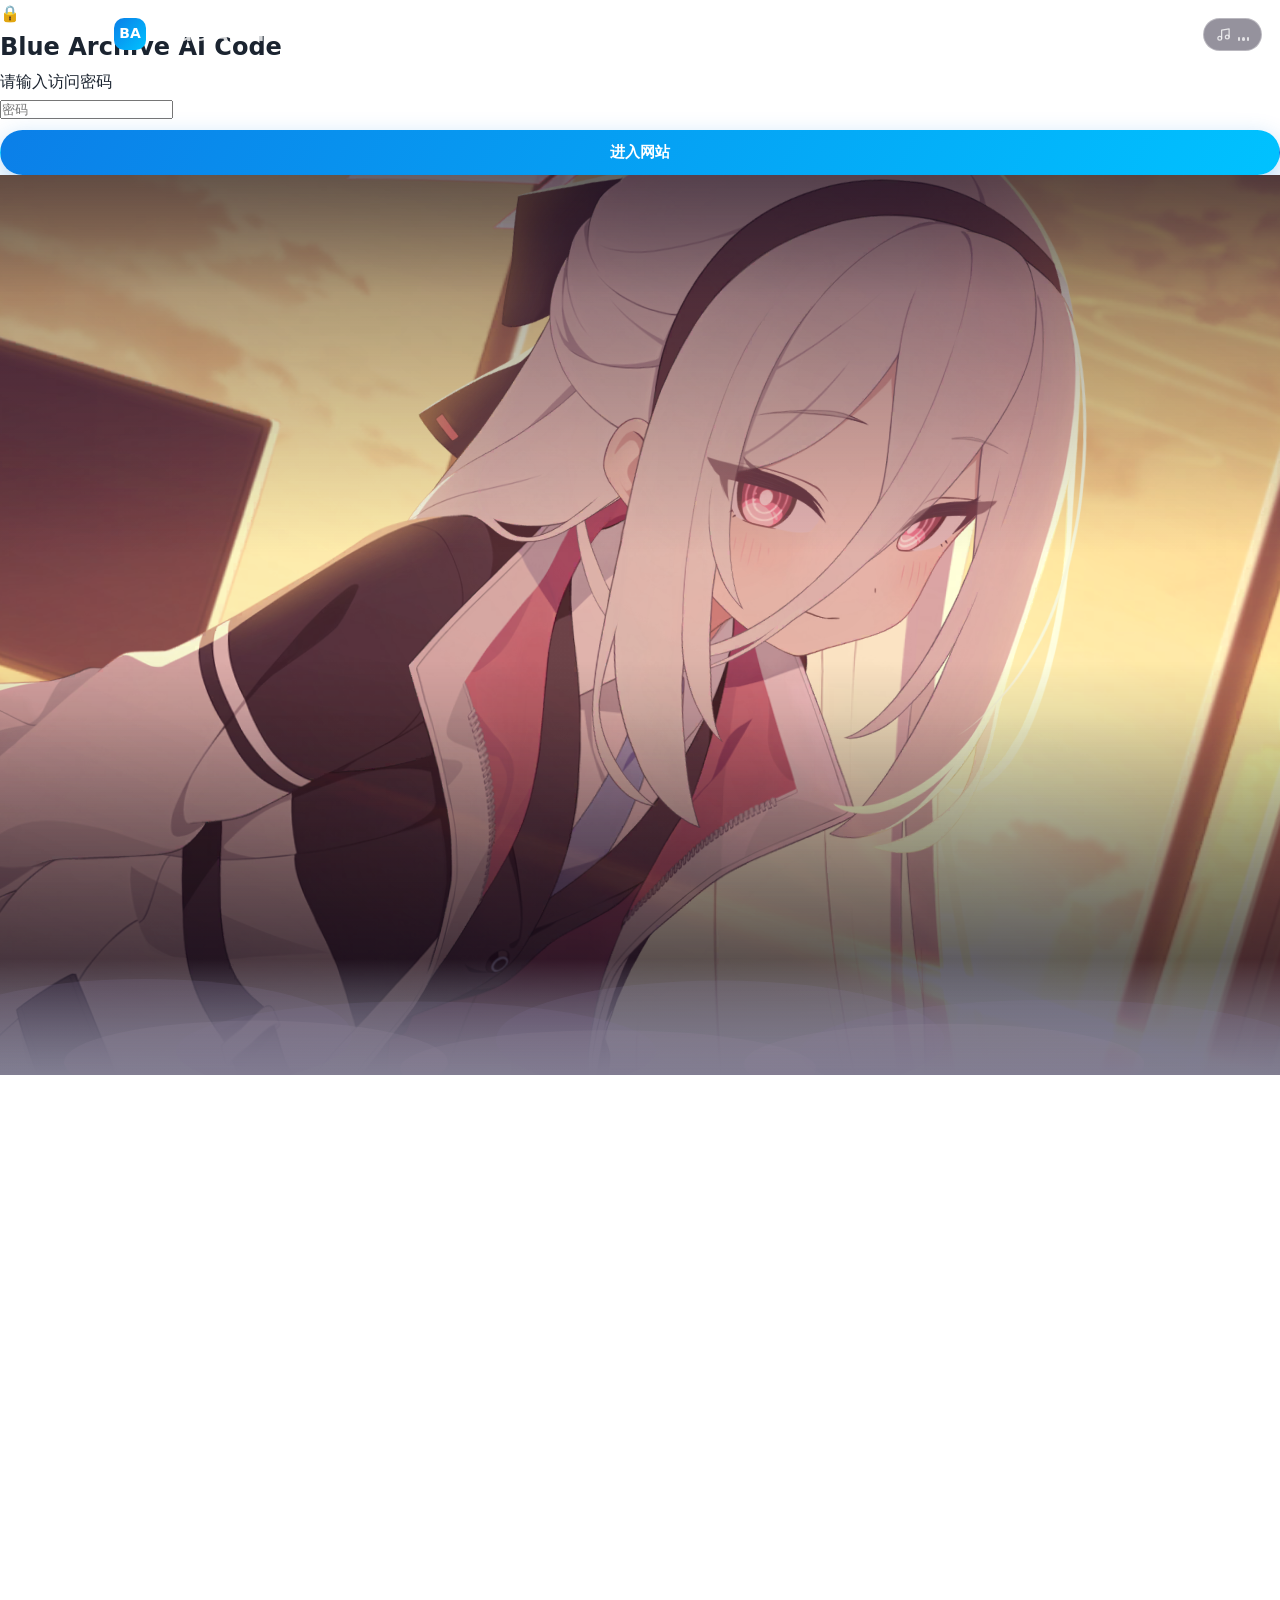
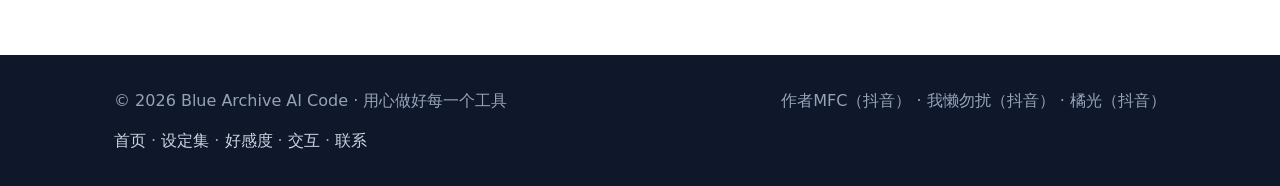
==== commit 03fc2c40: "chore(页脚): 署名去掉 @ 符号 - 作者MFC（抖音） · 我懒勿扰（抖音） · 橘光（抖音） - 版本号 20261007b -> 20261007c" ====
--- a/index.html
+++ b/index.html
@@ -7,7 +7,7 @@
   <title>Blue Archive AI Code</title>
   <link rel="stylesheet" href="styles.css" />
   <link rel="stylesheet" href="wallpaper/wallpaper.css" />
-  <link rel="stylesheet" href="home-scene.css?v=20261007b" />
+  <link rel="stylesheet" href="home-scene.css?v=20261007c" />
   <link rel="icon" type="image/svg+xml" href="data:image/svg+xml,<svg xmlns=%27http://www.w3.org/2000/svg%27 viewBox=%270 0 64 64%27><rect width=%2764%27 height=%2764%27 rx=%2714%27 fill=%27%230b7fe8%27/><text x=%2732%27 y=%2743%27 font-size=%2726%27 font-weight=%27bold%27 text-anchor=%27middle%27 fill=%27white%27 font-family=%27Arial%27>BA</text></svg>" />
 </head>
 <body>
@@ -169,7 +169,7 @@
   <footer class="site-footer">
     <div class="container footer-inner">
       <p>© <span id="year"></span> Blue Archive AI Code · 用心做好每一个工具</p>
-      <p>作者MFC（抖音） · 我懒勿扰（抖音） · @橘光（抖音）</p>
+      <p>作者MFC（抖音） · 我懒勿扰（抖音） · 橘光（抖音）</p>
       <p class="footer-links">
         <a href="#" data-goto="0">首页</a> · <a href="#" data-goto="0.70">设定集</a> ·
         <a href="#" data-goto="0.79">好感度</a> · <a href="#" data-goto="0.88">交互</a> ·
@@ -182,7 +182,7 @@
   <script src="wallpaper/spine-webgl-4.2.js"></script>
   <script src="wallpaper/wallpaper.js"></script>
   <audio id="baBgm" src="assets/home/bgm.mp3" loop preload="auto"></audio>
-  <script src="home-data.js?v=20261007b"></script>
-  <script src="home-scene.js?v=20261007b"></script>
+  <script src="home-data.js?v=20261007c"></script>
+  <script src="home-scene.js?v=20261007c"></script>
 </body>
 </html>
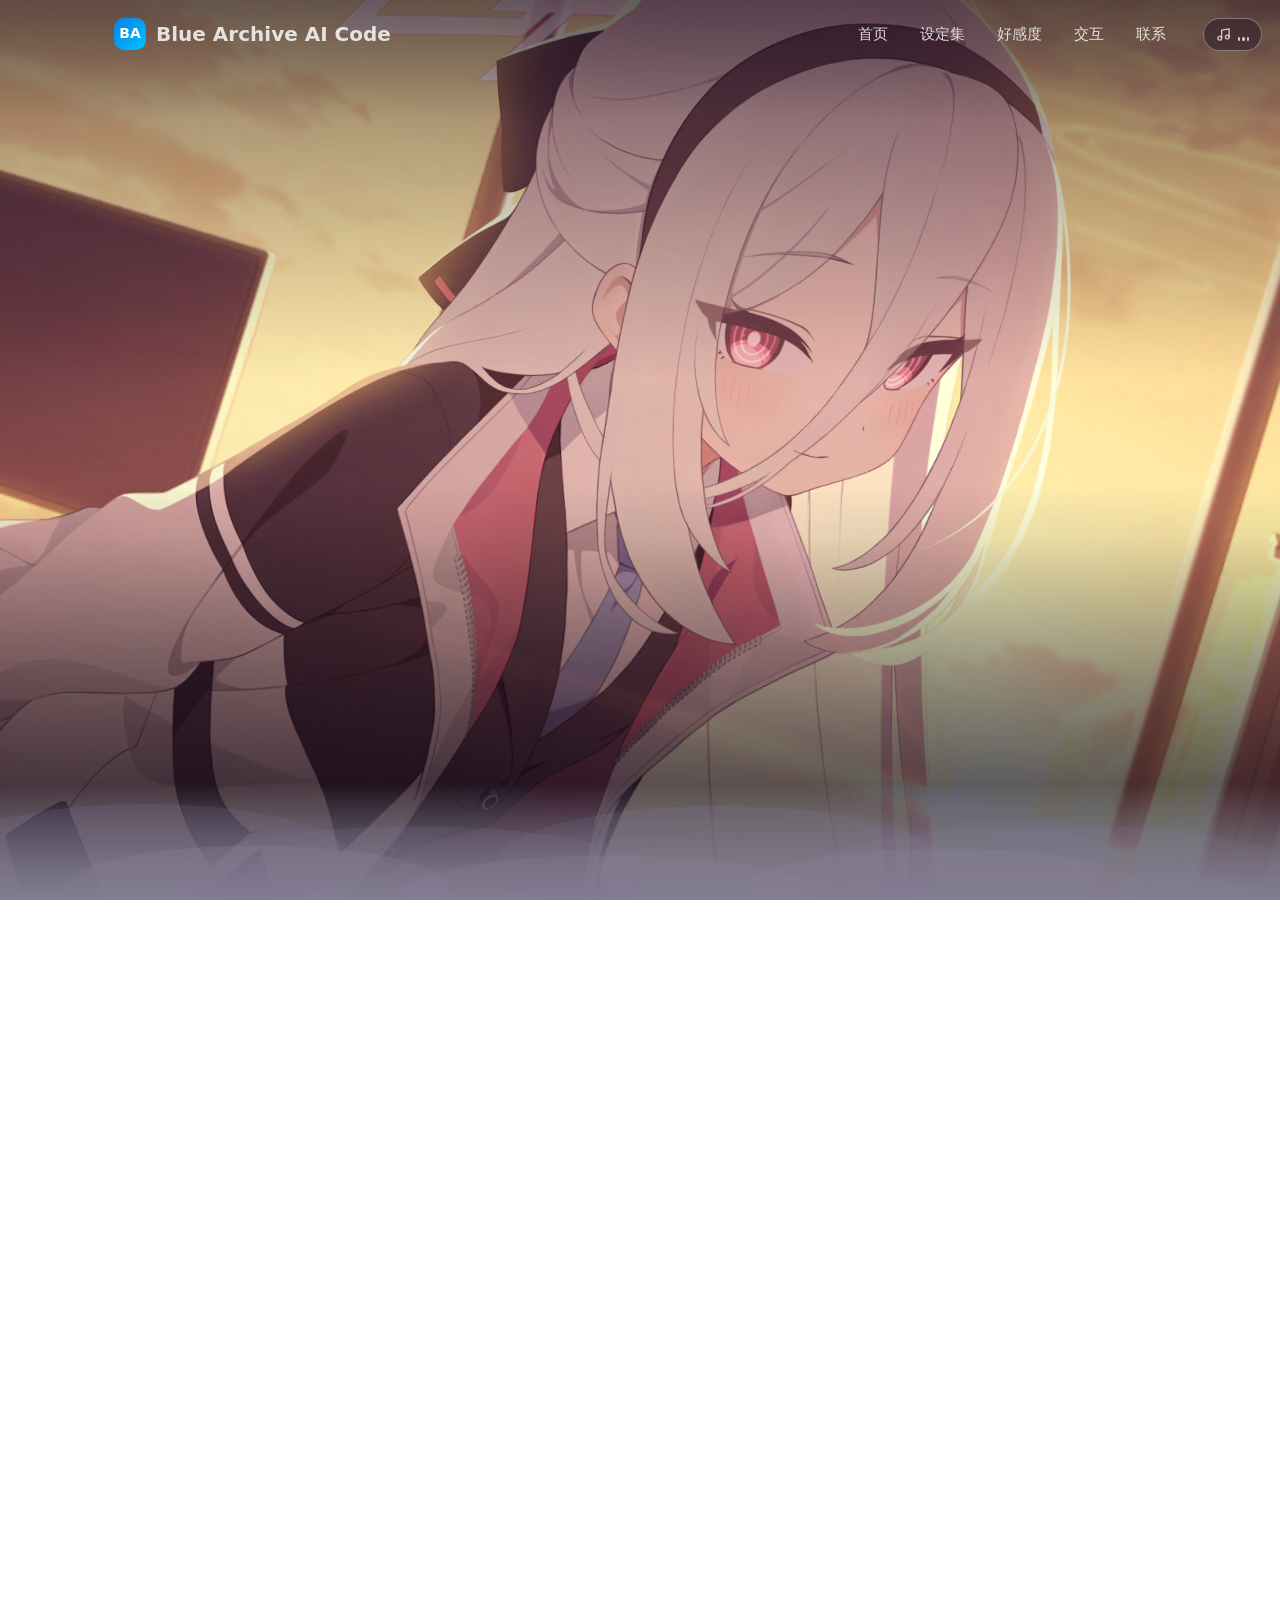
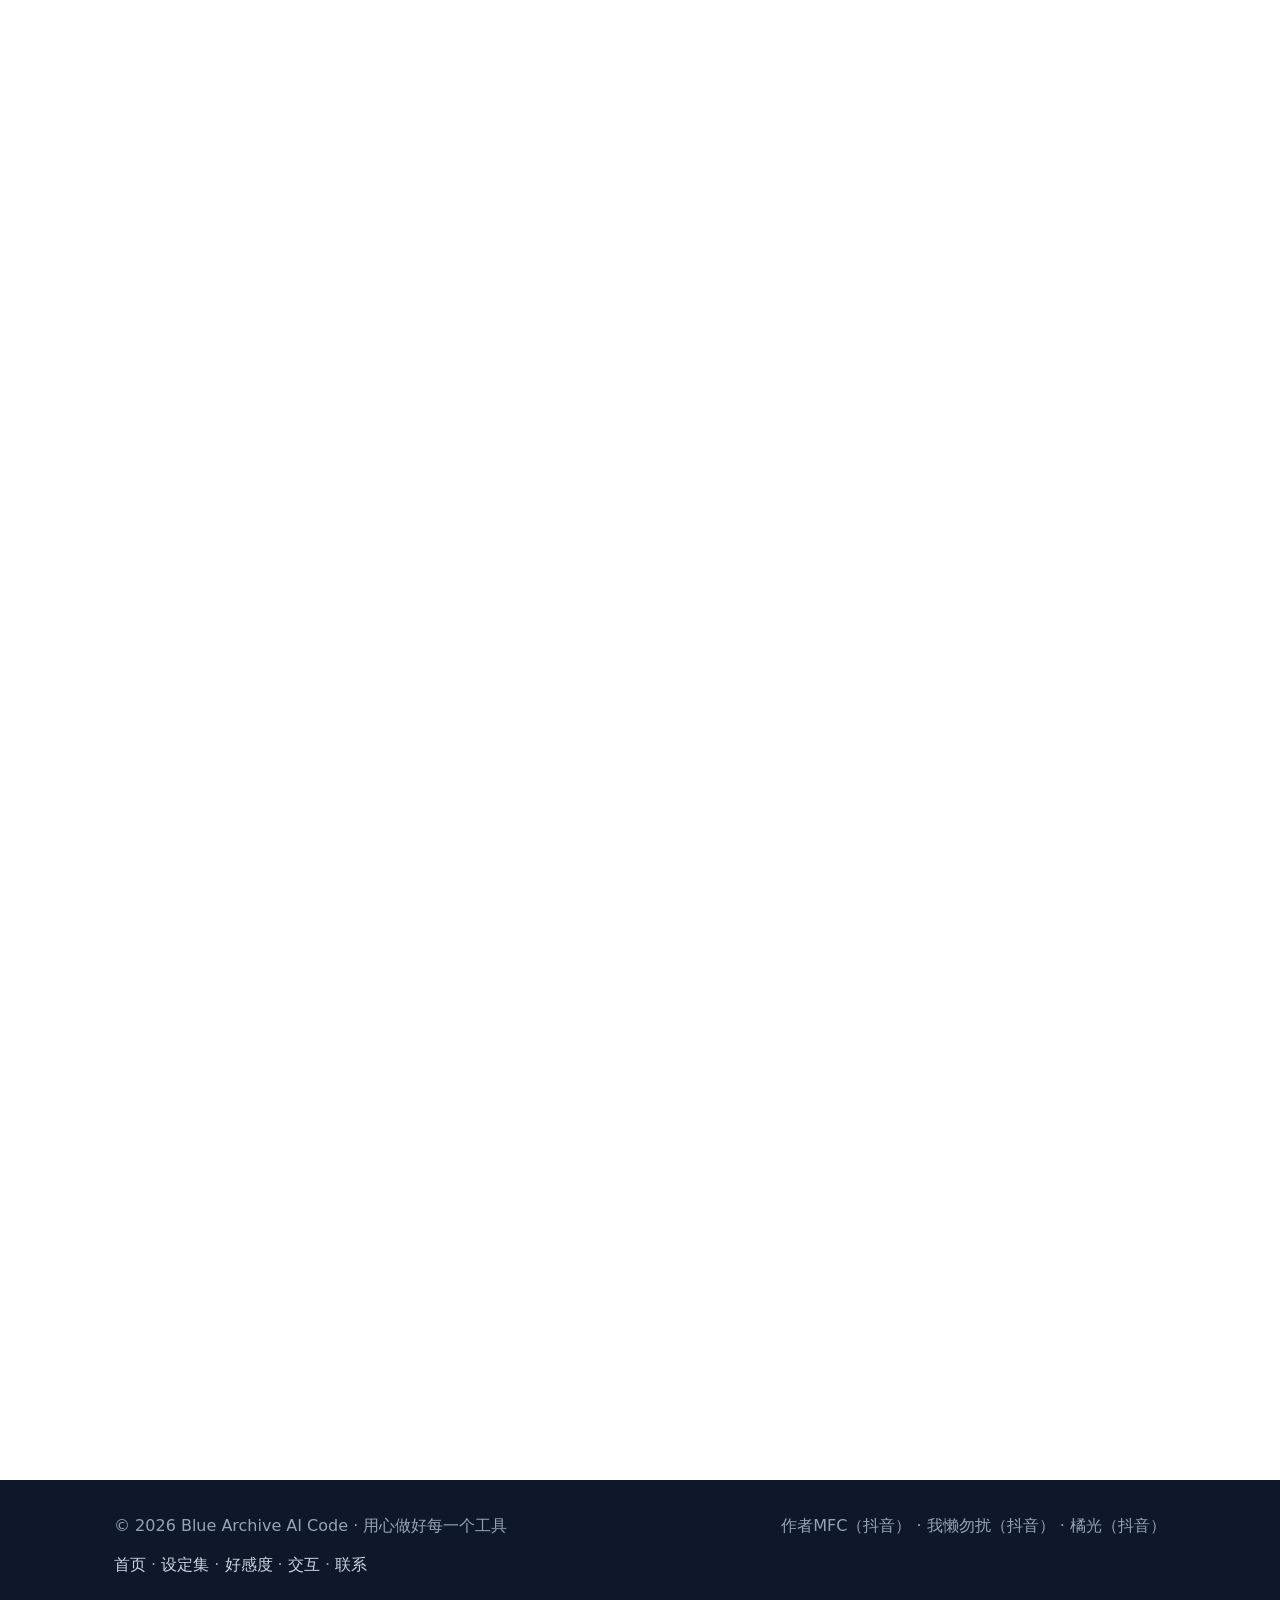
==== commit 04753226: "feat(世界背景): 换成「蔚蓝档案加载界面」动态壁纸，并修掉几处移动端与加载问题 世界背景 - 新增 assets/home/world-loading.mp4（17.5MB，2338x1080/" ====
--- a/index.html
+++ b/index.html
@@ -7,22 +7,11 @@
   <title>Blue Archive AI Code</title>
   <link rel="stylesheet" href="styles.css" />
   <link rel="stylesheet" href="wallpaper/wallpaper.css" />
-  <link rel="stylesheet" href="home-scene.css?v=20261007c" />
+  <link rel="stylesheet" href="home-scene.css?v=20261007k" />
   <link rel="icon" type="image/svg+xml" href="data:image/svg+xml,<svg xmlns=%27http://www.w3.org/2000/svg%27 viewBox=%270 0 64 64%27><rect width=%2764%27 height=%2764%27 rx=%2714%27 fill=%27%230b7fe8%27/><text x=%2732%27 y=%2743%27 font-size=%2726%27 font-weight=%27bold%27 text-anchor=%27middle%27 fill=%27white%27 font-family=%27Arial%27>BA</text></svg>" />
 </head>
 <body>
 
-  <!-- 密码锁屏 -->
-  <div class="lock-screen" id="lockScreen">
-    <div class="lock-card">
-      <div class="lock-icon">🔒</div>
-      <h2>Blue Archive AI Code</h2>
-      <p>请输入访问密码</p>
-      <input type="password" class="lock-input" id="lockPassword" placeholder="密码" autocomplete="off" />
-      <p class="lock-error" id="lockError"></p>
-      <button type="button" class="btn btn-primary btn-block" id="lockEnter">进入网站</button>
-    </div>
-  </div>
 
   <!-- 导航栏（首页沉浸版：链接改为滚动到对应场景） -->
   <header class="site-header">
@@ -50,8 +39,14 @@
   <div class="ba-scroll" id="baScroll">
     <div class="ba-stage" id="baStage">
 
-      <!-- 图层 1：世界背景（还原工坊壁纸 3032469660「一切奇迹的始发点」场景） -->
+      <!-- 图层 1：世界背景（工坊动态壁纸「蔚蓝档案加载界面」视频版）
+           .is-video 类由 home-scene.js 控制：只有系统开了「减弱动态效果」时才不加，
+           那种情况会改回静态世界背景。想彻底去掉视频：把下面这行 <video> 删掉即可。 -->
       <div class="ly-world" id="lyWorld">
+        <!-- 初始不带 src，preload=none 保证首屏不下载；
+             滚动进入第二屏时由 home-scene.js 注入 data-src 并播放。 -->
+        <video class="w-video" id="worldVideo" muted loop playsinline preload="none"
+               aria-hidden="true" data-src="assets/home/world-loading.mp4"></video>
         <div class="w-sky"></div>
         <div class="w-water"></div>
         <div class="w-shimmer"></div>
@@ -182,7 +177,7 @@
   <script src="wallpaper/spine-webgl-4.2.js"></script>
   <script src="wallpaper/wallpaper.js"></script>
   <audio id="baBgm" src="assets/home/bgm.mp3" loop preload="auto"></audio>
-  <script src="home-data.js?v=20261007c"></script>
-  <script src="home-scene.js?v=20261007c"></script>
+  <script src="home-data.js?v=20261007k"></script>
+  <script src="home-scene.js?v=20261007k"></script>
 </body>
 </html>
--- a/home-scene.css
+++ b/home-scene.css
@@ -35,6 +35,36 @@
   background: #c9cdf0; /* 图片加载前的兜底色（与天空同调） */
   will-change: transform;
 }
+/* ---------- 视频层：动态世界背景（工坊壁纸「蔚蓝档案加载界面」） ---------- */
+/* 铺满视口并按 cover 裁切；未加载/加载失败时用 poster 图兜底，不会闪黑 */
+.ly-world .w-video {
+  position: absolute; inset: 0;
+  width: 100%; height: 100%;
+  display: block;
+  object-fit: cover;
+  background: #b8d5ee url("assets/home/world-loading-poster.jpg") center center / cover no-repeat;
+}
+/* 没开视频模式（手机竖屏 / 减弱动效偏好）时藏掉视频层，
+   让下面的天空·水面·远山·会长剪影这套静态世界背景露出来 */
+.ly-world:not(.is-video) .w-video { display: none; }
+/* .is-video 生效时，隐藏原来那套静态图层（天空/水面/远山/会长剪影+倒影）
+   以及绑死在 --horizon 上的波光与地平线光辉 —— 它们的锚点跟视频构图对不上，
+   留着会像"贴纸浮在半空"。 */
+.ly-world.is-video .w-sky,
+.ly-world.is-video .w-water,
+.ly-world.is-video .w-mountain,
+.ly-world.is-video .w-president,
+.ly-world.is-video .w-president-ref,
+.ly-world.is-video .w-shimmer,
+.ly-world.is-video .w-glow,
+.ly-world.is-video .w-meteors { display: none; }
+/* 视频本身很亮，明暗层比原来收得更轻，只保留顶部/底部的轻压暗，保证叠字可读 */
+.ly-world.is-video .w-shade {
+  background:
+    linear-gradient(180deg, rgba(16,14,40,.26), rgba(16,14,40,0) 16%),
+    linear-gradient(0deg, rgba(18,16,44,.34), rgba(18,16,44,0) 26%);
+}
+
 /* 天空 3840×1664：铺到地平线；锚定底部，太阳光辉贴住地平线不被裁掉 */
 .ly-world .w-sky {
   position: absolute; left: 0; right: 0; top: 0; height: var(--horizon);
@@ -306,7 +336,7 @@
 }
 /* 兜底时在左下角显示原因提示，避免「背景没了」无法自查 */
 .hero-wallpaper.is-fallback::after {
-  content: "动态背景加载失败：当前是 file:// 直接打开，模型资源被浏览器拦截。请通过 http://127.0.0.1:8793/index.local.html 或线上站访问。";
+  content: "动态背景加载失败：当前是通过 file:// 直接打开页面，浏览器会拦截模型资源的跨源请求。请改用本地 HTTP 服务打开 —— 在项目目录执行 python -m http.server 8000，然后访问 http://127.0.0.1:8000/index.html";
   position: fixed; left: 16px; bottom: 16px; z-index: 999;
   max-width: 420px; padding: 10px 14px; border-radius: 10px;
   background: rgba(6,11,24,.82); border: 1px solid rgba(255,170,90,.45);
@@ -470,6 +500,16 @@
 .site-header .nav-links a { color: rgba(255,255,255,.82) !important; }
 .site-header .nav-links a:hover { color: var(--ba-cyan) !important; }
 .site-header .nav-toggle span { background: #fff !important; }
+/* 移动端下拉菜单：上面把导航文字强制刷成白色，但 styles.css 里面板底色是白色，
+   白底白字等于看不见 —— 这里把展开的面板改成深色，跟 .scrolled 的头部一致 */
+@media (max-width: 768px) {
+  .site-header .nav-links {
+    background: rgba(6, 11, 24, 0.94) !important;
+    backdrop-filter: blur(10px) !important;
+    border-bottom: 1px solid rgba(255, 255, 255, 0.10);
+  }
+  .site-header .nav-links li { border-bottom-color: rgba(255, 255, 255, 0.10); }
+}
 
 /* ---------- 响应式 ---------- */
 @media (max-width: 1100px) {
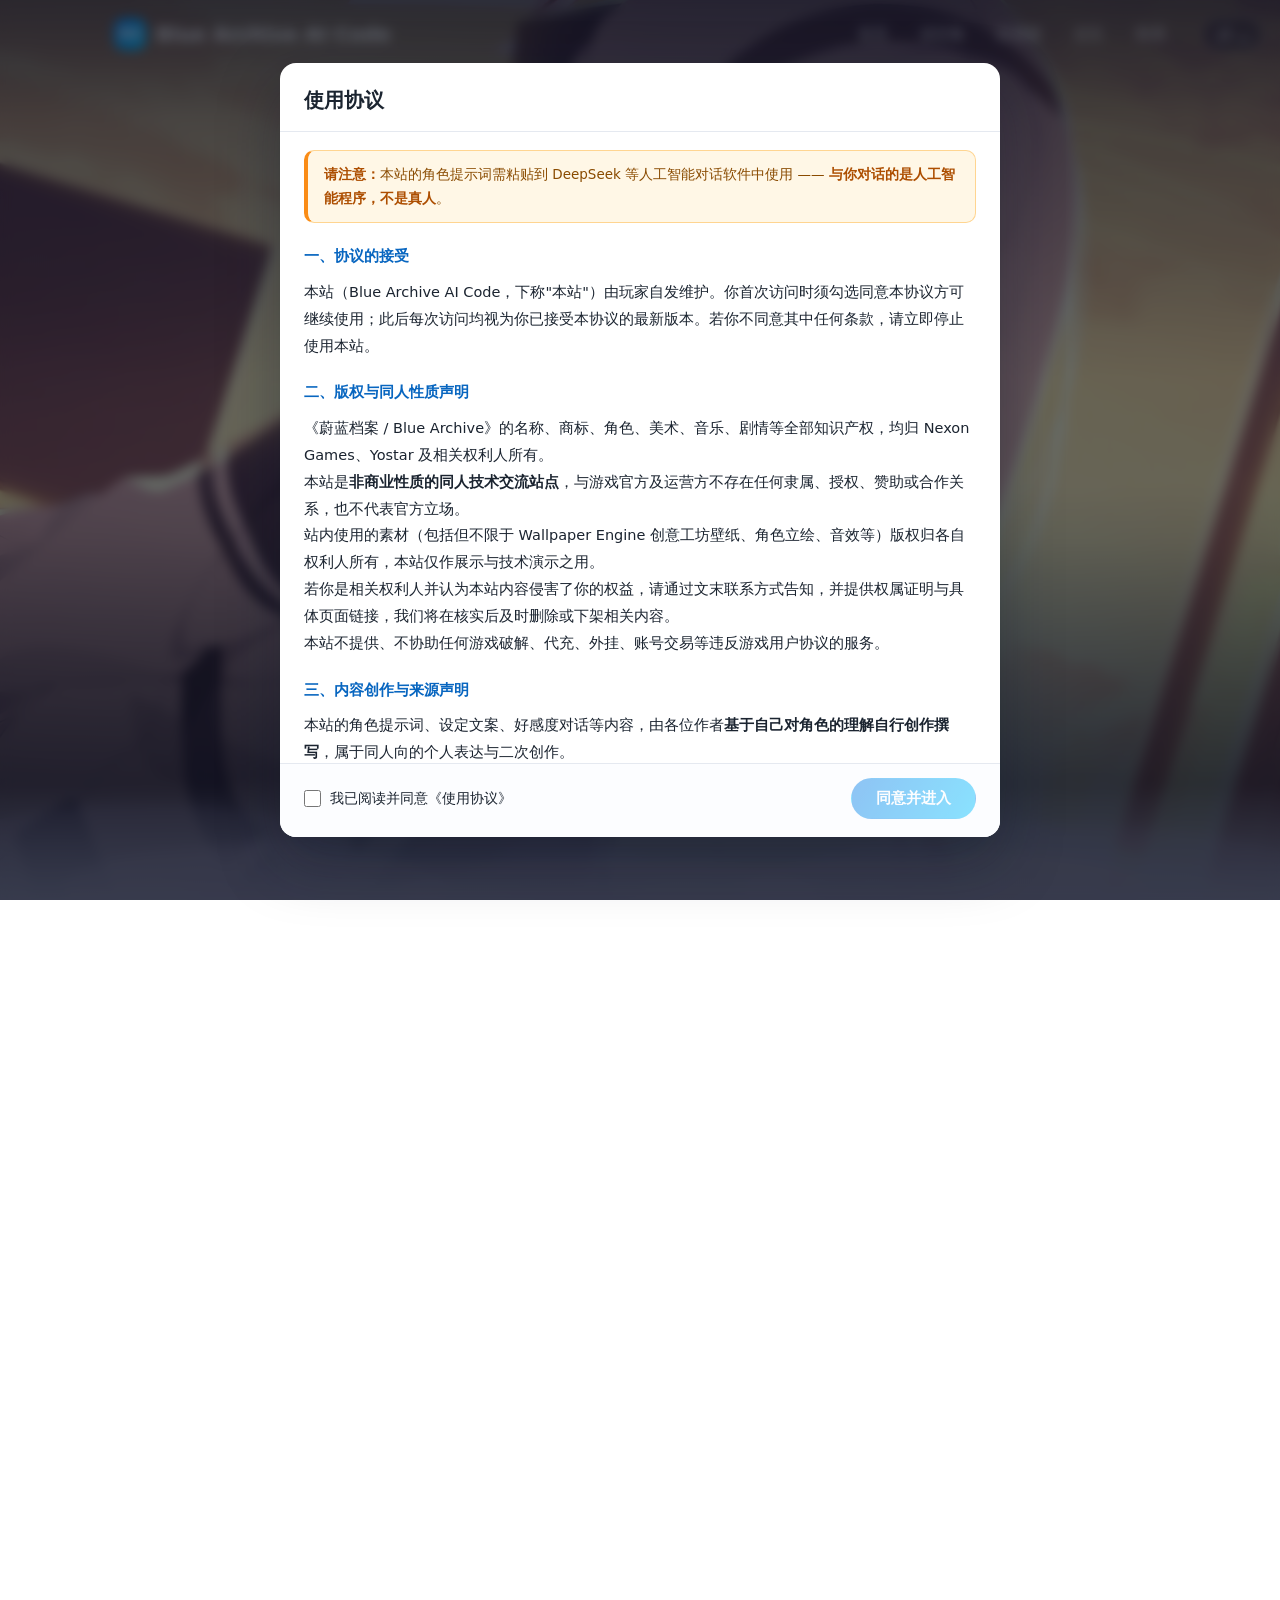
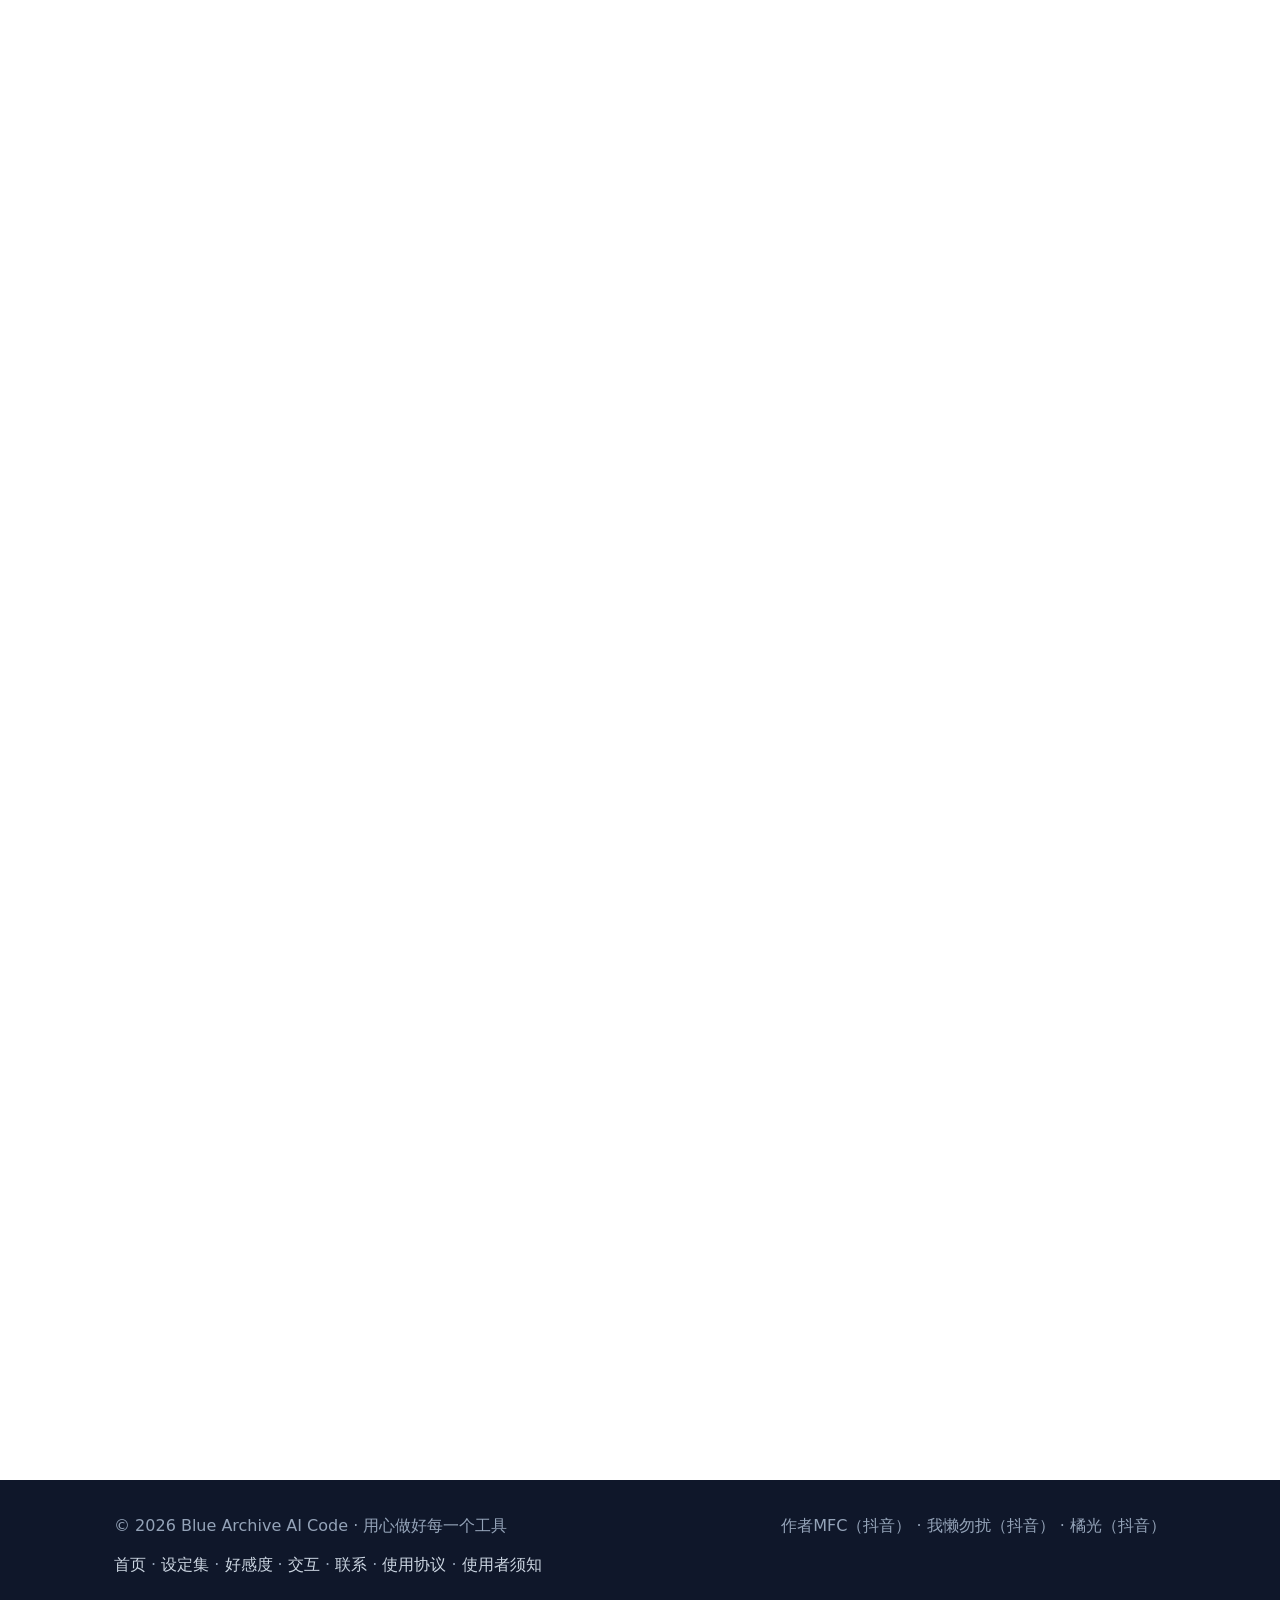
==== commit 478b33c1: "feat(使用协议): 新增首次访问强制同意的协议弹层 结构 - index.html：新增 #termsMask 弹层，页脚加「使用协议」「使用者须知」两个入口 - script.js：门禁模式（必" ====
--- a/index.html
+++ b/index.html
@@ -161,6 +161,110 @@
     </form>
   </div>
 
+  <!-- 使用协议弹层
+       两种打开方式，由 script.js 控制：
+         1) 首次访问（或协议版本更新后）自动弹出「门禁模式」—— 必须勾选同意才能进入，
+            同意状态按版本号记在 localStorage，协议改版会自动重新征求同意；
+         2) 页脚「使用协议」链接 —— 「查阅模式」，可直接关闭。
+       想彻底去掉：删掉下面整个 #termsMask 块即可，页脚链接点击会无效但不报错。 -->
+  <div class="terms-mask" id="termsMask" hidden>
+    <div class="terms-card" role="dialog" aria-modal="true" aria-labelledby="termsTitle">
+      <div class="terms-head">
+        <h2 id="termsTitle">使用协议</h2>
+        <button type="button" class="terms-close" id="termsClose" aria-label="关闭" hidden>✕</button>
+      </div>
+
+      <div class="terms-body" id="termsBody" tabindex="-1">
+        <p class="terms-alert">
+          <strong>请注意：</strong>本站的角色提示词需粘贴到 DeepSeek 等人工智能对话软件中使用 ——
+          <strong>与你对话的是人工智能程序，不是真人</strong>。
+        </p>
+
+        <h3>一、协议的接受</h3>
+        <p>本站（Blue Archive AI Code，下称"本站"）由玩家自发维护。你首次访问时须勾选同意本协议方可继续使用；此后每次访问均视为你已接受本协议的最新版本。若你不同意其中任何条款，请立即停止使用本站。</p>
+
+        <h3>二、版权与同人性质声明</h3>
+        <ul>
+          <li>《蔚蓝档案 / Blue Archive》的名称、商标、角色、美术、音乐、剧情等全部知识产权，均归 Nexon Games、Yostar 及相关权利人所有。</li>
+          <li>本站是<strong>非商业性质的同人技术交流站点</strong>，与游戏官方及运营方不存在任何隶属、授权、赞助或合作关系，也不代表官方立场。</li>
+          <li>站内使用的素材（包括但不限于 Wallpaper Engine 创意工坊壁纸、角色立绘、音效等）版权归各自权利人所有，本站仅作展示与技术演示之用。</li>
+          <li>若你是相关权利人并认为本站内容侵害了你的权益，请通过文末联系方式告知，并提供权属证明与具体页面链接，我们将在核实后及时删除或下架相关内容。</li>
+          <li>本站不提供、不协助任何游戏破解、代充、外挂、账号交易等违反游戏用户协议的服务。</li>
+        </ul>
+
+        <h3>三、内容创作与来源声明</h3>
+        <ul>
+          <li>本站的角色提示词、设定文案、好感度对话等内容，由各位作者<strong>基于自己对角色的理解自行创作撰写</strong>，属于同人向的个人表达与二次创作。</li>
+          <li>不同作者对同一角色的理解与诠释存在差异，因此本站内容<strong>不代表游戏官方设定</strong>，也不存在唯一"正确"的版本，与游戏内实际表现可能不一致。</li>
+          <li>部分文案在创作过程中可能借助人工智能工具辅助润色，相关内容仅供学习交流与非商业创作参考。</li>
+          <li>未经许可，不得将上述内容直接或变相用于商业用途，不得作为数据集转售，不得用于生成违反法律法规或公序良俗的内容；转载请注明原作者署名。</li>
+          <li>你基于本站内容自行产出的任何结果，由你自行判断与使用，相应后果由你自行承担。</li>
+        </ul>
+
+        <h3>四、AI 对话使用须知</h3>
+        <ul>
+          <li>本站提供的角色提示词，需粘贴到 <strong>DeepSeek 等第三方人工智能对话产品</strong>中使用。本站仅分享提示词文本，<strong>本身不提供任何人工智能服务</strong>，也不对第三方产品生成的内容负责。</li>
+          <li><strong>请务必知悉：你在对话中交流的对象是人工智能程序，不是真人</strong>，也不是角色本人或本站作者。它表现出的性格、语气、情感与记忆，均为模型基于提示词与算法生成的模拟结果，不具备真实意识、情感与法律主体资格。</li>
+          <li>人工智能可能产生"幻觉"，输出看似合理但错误、虚构或与事实不符的内容。请勿将对话结果作为事实依据，或作为医疗、心理、法律、金融等方面的专业建议与决策依据。</li>
+          <li>请勿因长期使用而产生过度依赖或沉迷，注意控制使用时长，并保持与现实中家人、朋友的正常交往；如出现情绪困扰，请及时寻求现实中的专业帮助。</li>
+          <li>不满十八周岁的用户，应在父母或其他监护人的指导下使用本类服务，监护人应关注并引导未成年人的使用情况。</li>
+          <li>使用第三方人工智能产品时，你还须遵守该产品自身的服务协议与隐私政策。你向其输入的内容由该产品自行处理，本站不收集、不存储你的对话记录。</li>
+        </ul>
+
+        <h3>五、用户行为规范</h3>
+        <p>使用本站时，你不得实施下列行为：</p>
+        <ul>
+          <li>批量爬取、镜像、抓取本站内容，用于商业目的或再分发；</li>
+          <li>对本站进行反向工程、破解、规避访问限制，或发起压力测试、注入、拒绝服务等攻击；</li>
+          <li>未经授权转载本站内容、篡改署名，或冒充本站及游戏官方人员；</li>
+          <li>利用本站内容生成、传播涉黄涉暴、政治敏感、骚扰诽谤或侵害他人合法权益的内容；</li>
+          <li>上传或传播病毒、恶意脚本及其他危害网络安全的程序。</li>
+        </ul>
+        <p>若你违反上述约定，我们有权在不另行通知的情况下，限制或终止你对本站的访问。</p>
+
+        <h3>六、使用者须知：法律法规须知</h3>
+        <p>作为使用者，你有责任了解并遵守所在地区关于人工智能的法律法规。就中国大陆地区而言，你应遵守包括但不限于以下法律、行政法规与规范性文件：</p>
+        <ul>
+          <li>《中华人民共和国网络安全法》《中华人民共和国数据安全法》《中华人民共和国个人信息保护法》《未成年人网络保护条例》；</li>
+          <li>《生成式人工智能服务管理暂行办法》；</li>
+          <li>《互联网信息服务深度合成管理规定》《互联网信息服务算法推荐管理规定》；</li>
+          <li>《人工智能生成合成内容标识办法》（2025 年 9 月 1 日起施行）；</li>
+          <li>《人工智能拟人化互动服务管理暂行办法》（2026 年 7 月 15 日起施行）。</li>
+        </ul>
+        <p>据此特别提示你：</p>
+        <ul>
+          <li>你将人工智能生成或合成的内容发布到网络时，应<strong>主动声明</strong>该内容由人工智能生成，并使用平台提供的标识功能添加相应标识；</li>
+          <li><strong>不得恶意删除、篡改、伪造、隐匿</strong>人工智能生成合成内容标识，不得为他人实施上述行为提供工具或服务；</li>
+          <li>不得利用人工智能技术从事危害国家安全、侵害他人合法权益、传播虚假信息或扰乱社会秩序的活动。</li>
+        </ul>
+
+        <h3>七、免责声明</h3>
+        <ul>
+          <li>本站按"现状"提供，我们不作任何明示或默示的担保，不保证服务无中断、无错误、无病毒。</li>
+          <li>在法律允许的最大范围内，我们不对因使用或无法使用本站而产生的任何直接或间接损失承担责任。</li>
+          <li>本站可能包含指向第三方网站或服务的链接（如 GitHub Pages、抖音、表单服务等），这些站点不受我们控制，其内容与隐私政策由第三方自行负责。</li>
+        </ul>
+
+        <h3>八、协议的变更</h3>
+        <p>我们可能根据运营需要修订本协议。修订后的版本将在本站发布并即时生效；如属重大变更，我们会重新征求你的同意。协议变更后你继续使用本站，即视为接受修订后的条款。</p>
+
+        <h3>九、联系方式</h3>
+        <p>意见反馈、侵权投诉或商务相关事宜，可通过站内"联系"表单提交，或直接发送邮件至 <strong>wsh260622@outlook.com</strong>。通过表单提交的信息仅用于处理你的来信，不会用于其他用途。</p>
+
+        <p class="terms-note">提示：勾选下方选项即表示你已完整阅读并同意以上全部条款。协议内容可随时通过页脚「使用协议」再次查看。</p>
+
+      </div>
+
+      <div class="terms-foot">
+        <label class="terms-check" id="termsCheckRow">
+          <input type="checkbox" id="termsAgree" />
+          <span>我已阅读并同意《使用协议》</span>
+        </label>
+        <button type="button" class="btn btn-primary" id="termsAccept" disabled>同意并进入</button>
+      </div>
+    </div>
+  </div>
+
   <footer class="site-footer">
     <div class="container footer-inner">
       <p>© <span id="year"></span> Blue Archive AI Code · 用心做好每一个工具</p>
@@ -168,7 +272,7 @@
       <p class="footer-links">
         <a href="#" data-goto="0">首页</a> · <a href="#" data-goto="0.70">设定集</a> ·
         <a href="#" data-goto="0.79">好感度</a> · <a href="#" data-goto="0.88">交互</a> ·
-        <a href="#" data-goto="0.97">联系</a>
+        <a href="#" data-goto="0.97">联系</a> · <a href="#" id="termsLink">使用协议</a> · <a href="#" id="guideLink">使用者须知</a>
       </p>
     </div>
   </footer>
--- a/styles.css
+++ b/styles.css
@@ -450,7 +450,7 @@
 @media (max-width: 480px) {
   .features-grid { grid-template-columns: 1fr; }
   .section { padding: 72px 0; }
-}
+}
 
 /* ============ 内页头部（工具页等） ============ */
 .page-hero {
@@ -507,7 +507,7 @@
 
 @media (max-width: 480px) {
   .tools-grid { grid-template-columns: 1fr; }
-}
+}
 /* ============ 设定集条目（工具页） ============ */
 .collection-list {
   display: flex;
@@ -591,19 +591,151 @@
 
 @media (max-width: 480px) {
   .collection-entry { padding: 24px 20px; }
-}
-/* ============ 原始内容块（设定集条目） ============ */
-.raw-entry {
-  font-family: Consolas, "Courier New", monospace;
-  font-size: 14px;
-  line-height: 1.75;
-  color: var(--text);
-  background: var(--bg-alt);
-  border: 1px solid var(--border);
-  border-radius: 12px;
-  padding: 20px 22px;
-  white-space: pre-wrap;
-  word-break: break-word;
-  overflow-x: auto;
-  margin-top: 14px;
-}
+}
+/* ============ 原始内容块（设定集条目） ============ */
+.raw-entry {
+  font-family: Consolas, "Courier New", monospace;
+  font-size: 14px;
+  line-height: 1.75;
+  color: var(--text);
+  background: var(--bg-alt);
+  border: 1px solid var(--border);
+  border-radius: 12px;
+  padding: 20px 22px;
+  white-space: pre-wrap;
+  word-break: break-word;
+  overflow-x: auto;
+  margin-top: 14px;
+}
+
+
+/* ============ 使用协议弹层 ============ */
+.terms-mask {
+  position: fixed;
+  inset: 0;
+  z-index: 1200;                 /* 高于全站最高层级(999)与详情弹层(200) */
+  display: flex;
+  align-items: center;
+  justify-content: center;
+  padding: 24px;
+  background: rgba(11, 18, 34, 0.62);
+  backdrop-filter: blur(6px);
+  -webkit-backdrop-filter: blur(6px);
+}
+.terms-mask[hidden] { display: none; }
+
+.terms-card {
+  width: 100%;
+  max-width: 720px;
+  max-height: 86vh;
+  display: flex;
+  flex-direction: column;
+  background: #fff;
+  color: var(--text);
+  border-radius: var(--radius);
+  box-shadow: 0 24px 60px rgba(10, 20, 40, 0.35);
+  overflow: hidden;
+}
+
+.terms-head {
+  display: flex;
+  align-items: center;
+  justify-content: space-between;
+  gap: 12px;
+  padding: 20px 24px 14px;
+  border-bottom: 1px solid var(--border);
+}
+.terms-head h2 { font-size: 20px; font-weight: 700; }
+.terms-close {
+  border: 0;
+  background: transparent;
+  cursor: pointer;
+  font-size: 18px;
+  line-height: 1;
+  color: var(--text-muted);
+  padding: 6px 9px;
+  border-radius: 8px;
+  transition: background 0.2s, color 0.2s;
+}
+.terms-close:hover { background: var(--bg-alt); color: var(--text); }
+
+.terms-body {
+  flex: 1;
+  overflow-y: auto;
+  padding: 18px 24px 22px;
+  font-size: 14.5px;
+  line-height: 1.85;
+  -webkit-overflow-scrolling: touch;
+}
+.terms-body:focus { outline: none; }
+.terms-body h3 {
+  font-size: 15px;
+  margin: 20px 0 8px;
+  color: var(--primary-dark);
+}
+.terms-body h3:first-child { margin-top: 0; }
+.terms-alert {
+  margin: 0 0 18px;
+  padding: 12px 16px;
+  font-size: 13.5px;
+  line-height: 1.75;
+  color: #8a4b00;
+  background: #fff7e6;
+  border: 1px solid #ffd591;
+  border-left: 4px solid #fa8c16;
+  border-radius: 10px;
+}
+.terms-alert strong { color: #ad4e00; font-weight: 700; }
+
+.terms-body strong { font-weight: 600; }
+.terms-note {
+  margin: 14px 0 0;
+  padding: 10px 14px;
+  font-size: 13.5px;
+  color: var(--text-muted);
+  background: var(--bg-alt);
+  border-left: 3px solid var(--primary);
+  border-radius: 8px;
+}
+
+.terms-foot {
+  display: flex;
+  align-items: center;
+  justify-content: space-between;
+  gap: 16px;
+  flex-wrap: wrap;
+  padding: 14px 24px 18px;
+  border-top: 1px solid var(--border);
+  background: #fcfdff;
+}
+.terms-check {
+  display: flex;
+  align-items: center;
+  gap: 9px;
+  font-size: 14px;
+  cursor: pointer;
+  user-select: none;
+}
+.terms-check[hidden] { display: none; }
+.terms-check input {
+  width: 17px;
+  height: 17px;
+  accent-color: var(--primary);
+  cursor: pointer;
+}
+.terms-foot .btn { padding: 10px 24px; }
+.terms-foot .btn[disabled] { opacity: 0.45; cursor: not-allowed; transform: none; box-shadow: none; }
+
+/* 协议未处理完时锁住页面滚动 */
+body.terms-locked { overflow: hidden; }
+
+@media (max-width: 640px) {
+  .terms-mask { padding: 12px; }
+  .terms-card { max-height: 90vh; }
+  .terms-head { padding: 16px 18px 12px; }
+  .terms-head h2 { font-size: 18px; }
+  .terms-body { padding: 14px 18px 18px; font-size: 14px; }
+  .terms-foot { padding: 12px 18px 16px; }
+  .terms-check { width: 100%; }
+  .terms-foot .btn { width: 100%; }
+}
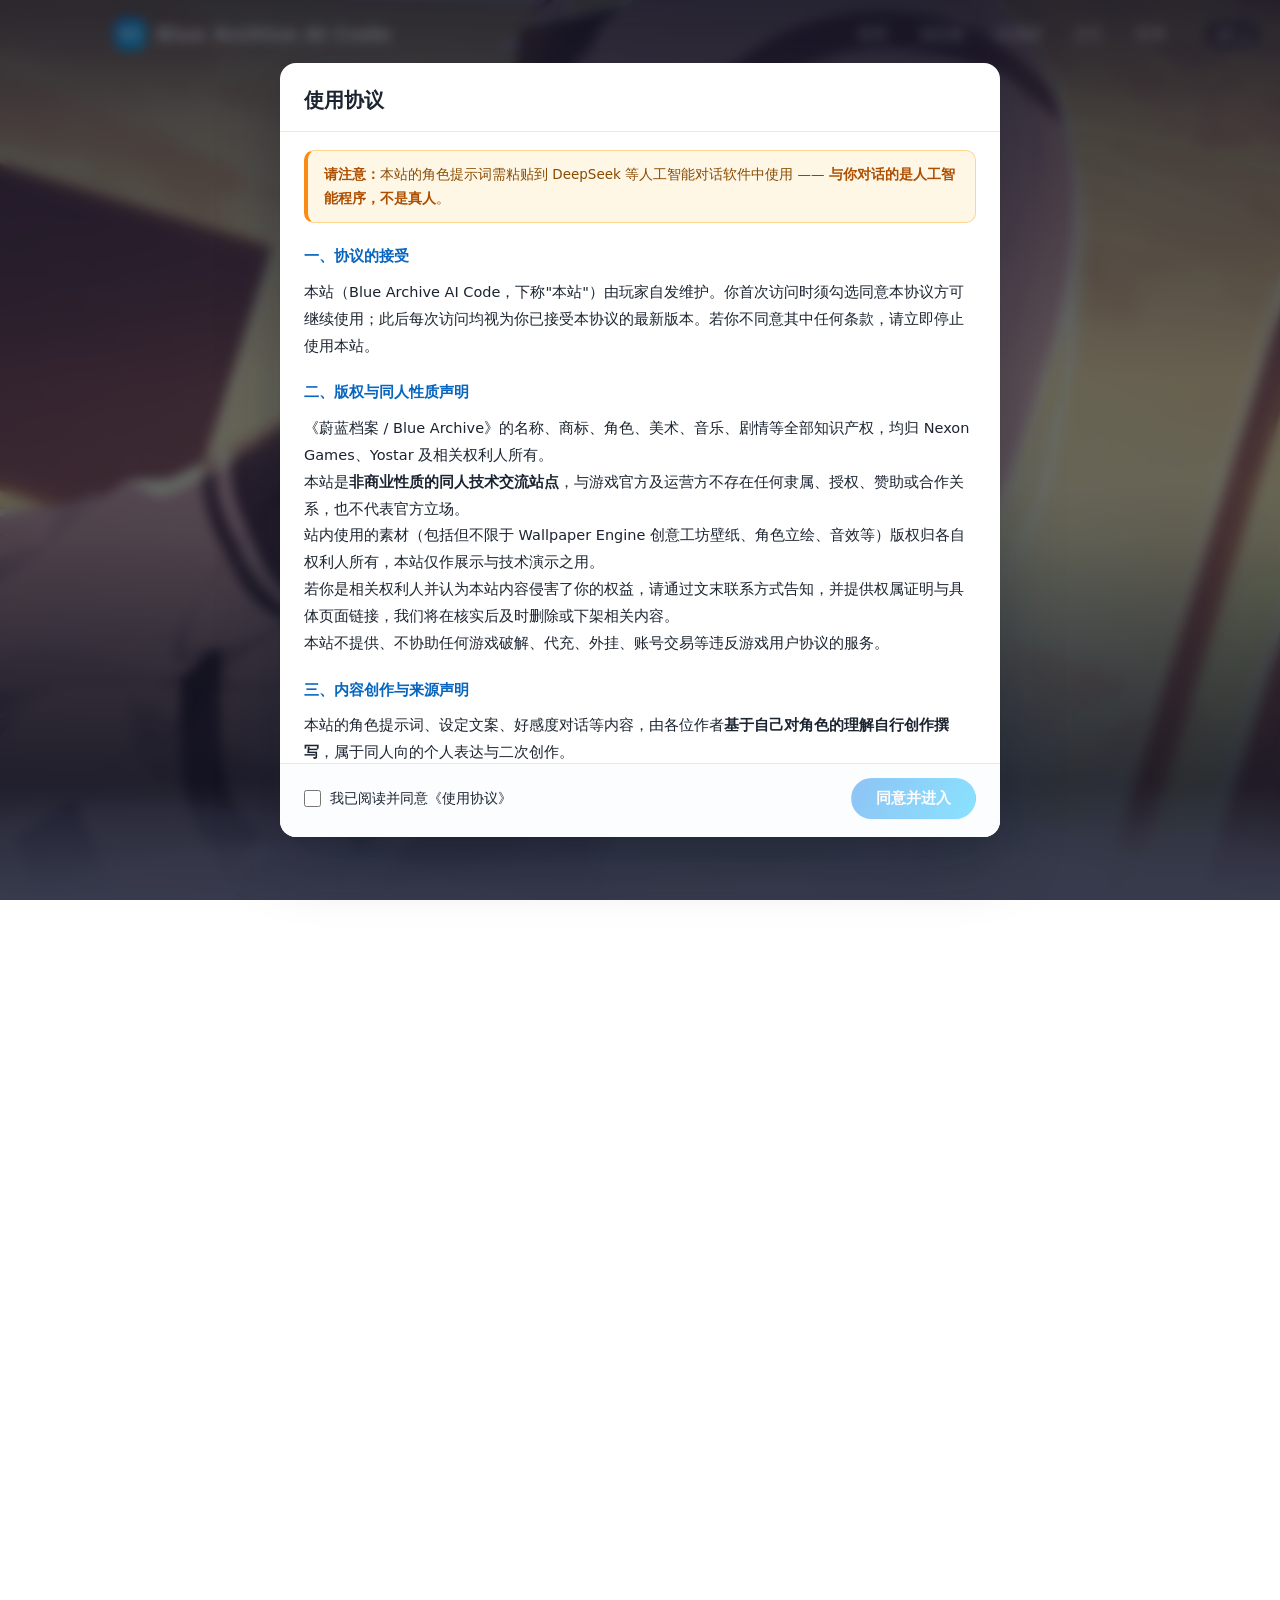
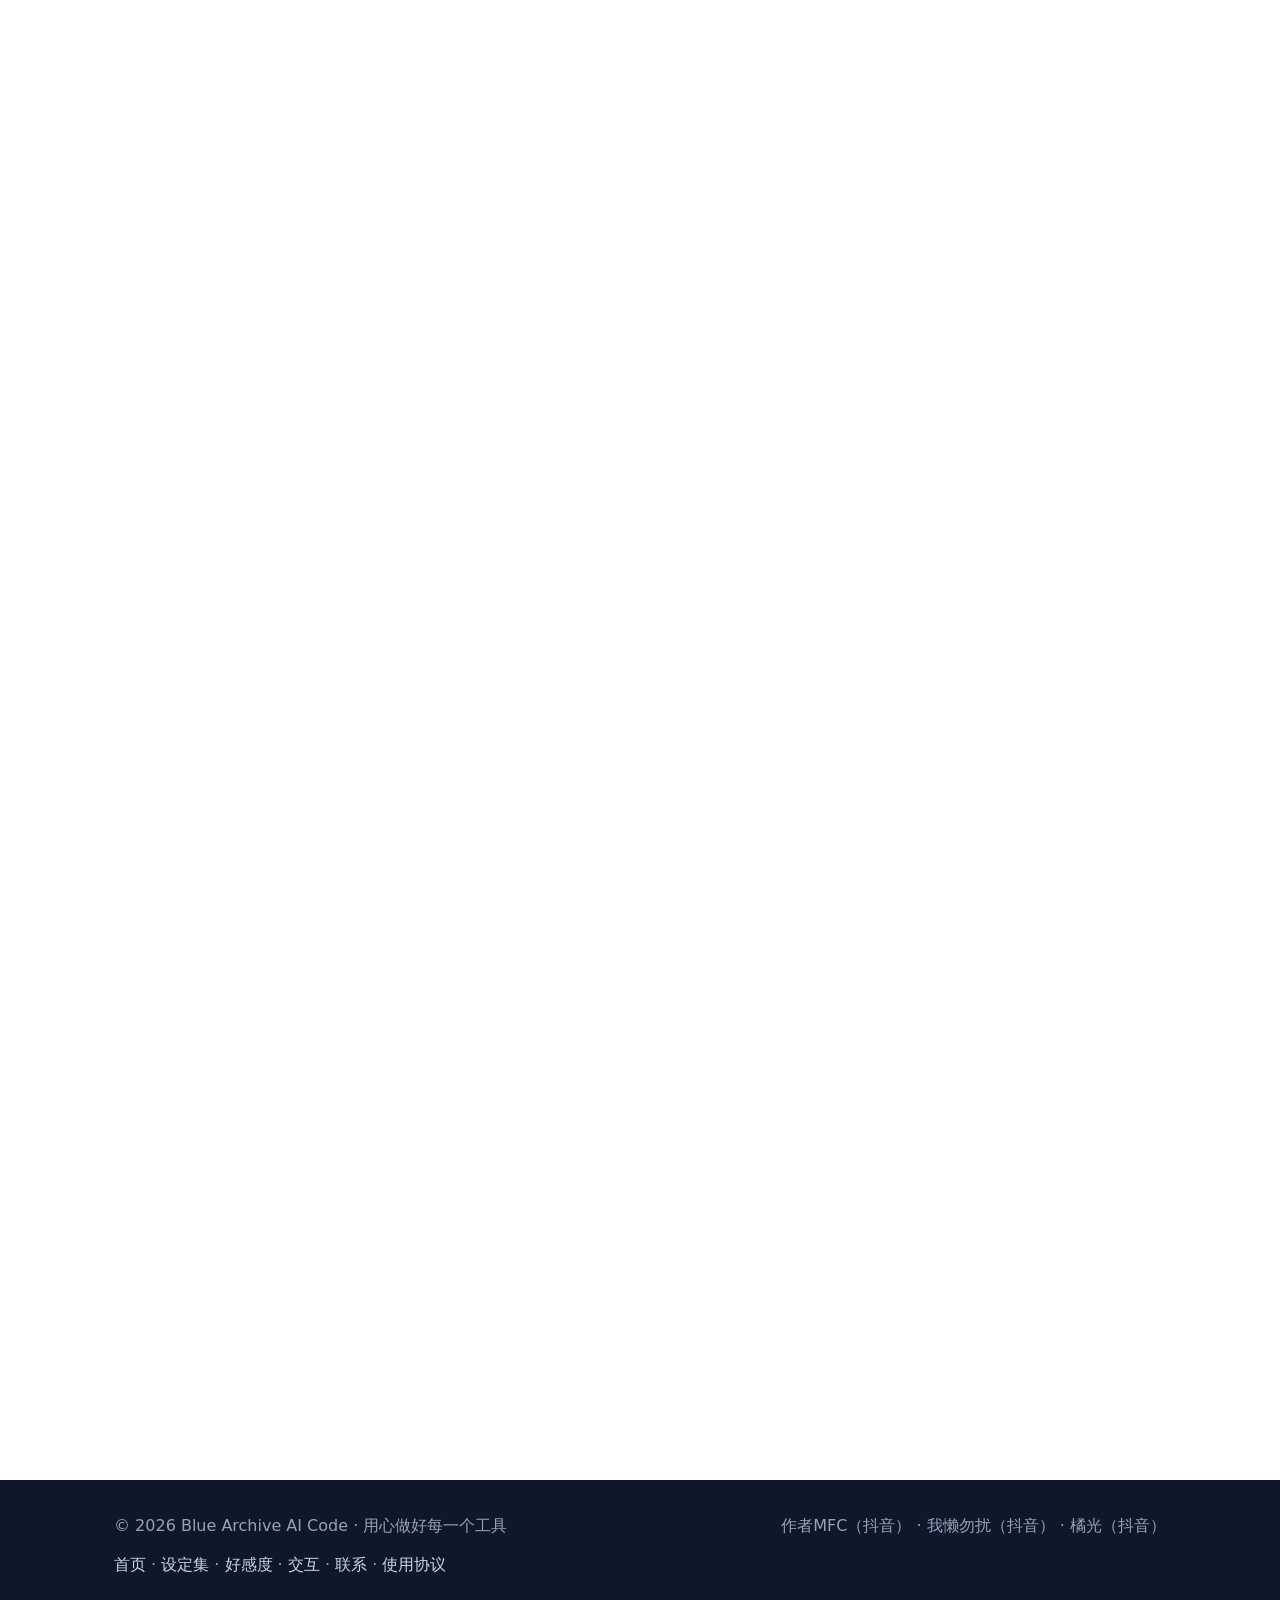
==== commit 826ba17c: "fix(使用协议): 去掉页脚多余的「使用者须知」入口 - 页脚此前同时挂了「使用协议」和「使用者须知」两个链接，但两者打开的是同一个弹层   （「使用者须知」只是协议第六节），属于重复入口，删掉后者" ====
--- a/index.html
+++ b/index.html
@@ -272,7 +272,7 @@
       <p class="footer-links">
         <a href="#" data-goto="0">首页</a> · <a href="#" data-goto="0.70">设定集</a> ·
         <a href="#" data-goto="0.79">好感度</a> · <a href="#" data-goto="0.88">交互</a> ·
-        <a href="#" data-goto="0.97">联系</a> · <a href="#" id="termsLink">使用协议</a> · <a href="#" id="guideLink">使用者须知</a>
+        <a href="#" data-goto="0.97">联系</a> · <a href="#" id="termsLink">使用协议</a>
       </p>
     </div>
   </footer>
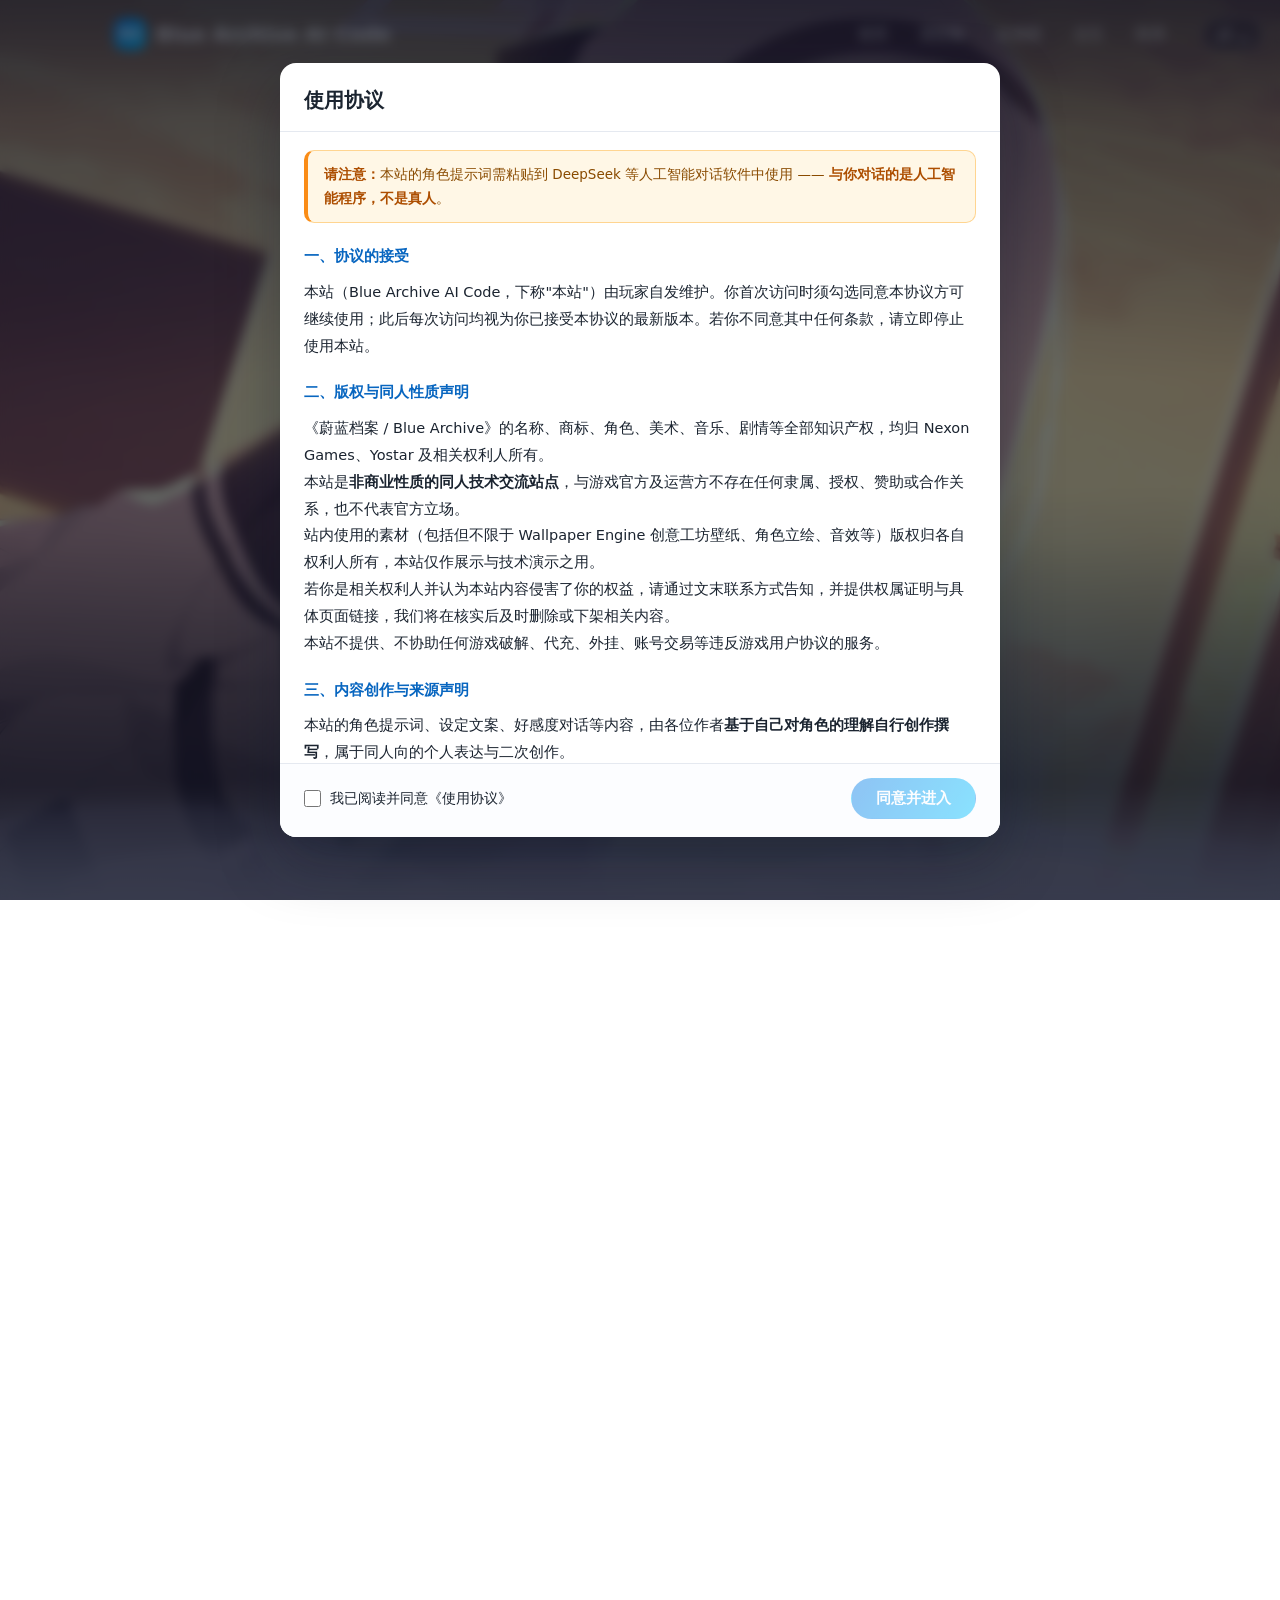
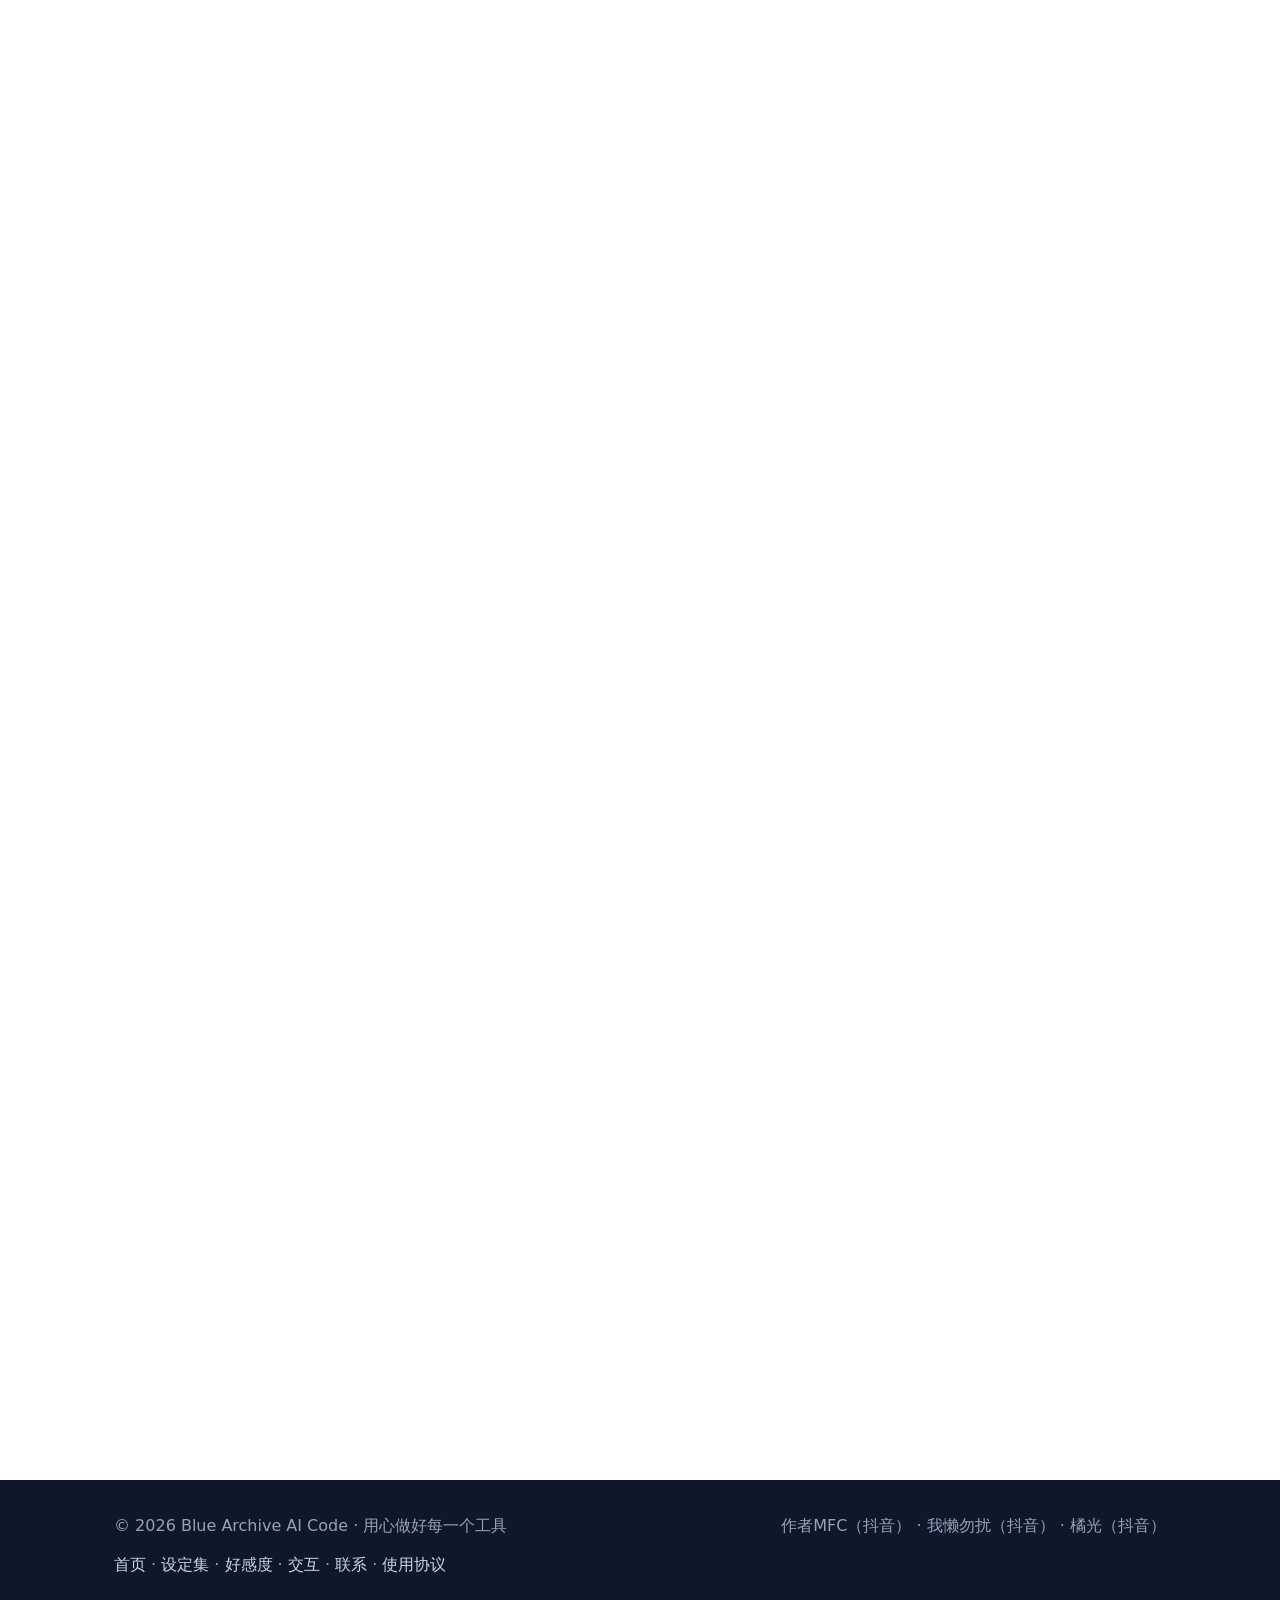
==== commit 95a13342: "feat(好感度模型): 新增 生盐诺亚@任夕、高仓胡桃@任夕；版本号 20261011a" ====
--- a/index.html
+++ b/index.html
@@ -7,7 +7,7 @@
   <title>Blue Archive AI Code</title>
   <link rel="stylesheet" href="styles.css" />
   <link rel="stylesheet" href="wallpaper/wallpaper.css" />
-  <link rel="stylesheet" href="home-scene.css?v=20261007k" />
+  <link rel="stylesheet" href="home-scene.css?v=20261011a" />
   <link rel="icon" type="image/svg+xml" href="data:image/svg+xml,<svg xmlns=%27http://www.w3.org/2000/svg%27 viewBox=%270 0 64 64%27><rect width=%2764%27 height=%2764%27 rx=%2714%27 fill=%27%230b7fe8%27/><text x=%2732%27 y=%2743%27 font-size=%2726%27 font-weight=%27bold%27 text-anchor=%27middle%27 fill=%27white%27 font-family=%27Arial%27>BA</text></svg>" />
 </head>
 <body>
@@ -281,7 +281,7 @@
   <script src="wallpaper/spine-webgl-4.2.js"></script>
   <script src="wallpaper/wallpaper.js"></script>
   <audio id="baBgm" src="assets/home/bgm.mp3" loop preload="auto"></audio>
-  <script src="home-data.js?v=20261007k"></script>
-  <script src="home-scene.js?v=20261007k"></script>
+  <script src="home-data.js?v=20261011a"></script>
+  <script src="home-scene.js?v=20261011a"></script>
 </body>
 </html>
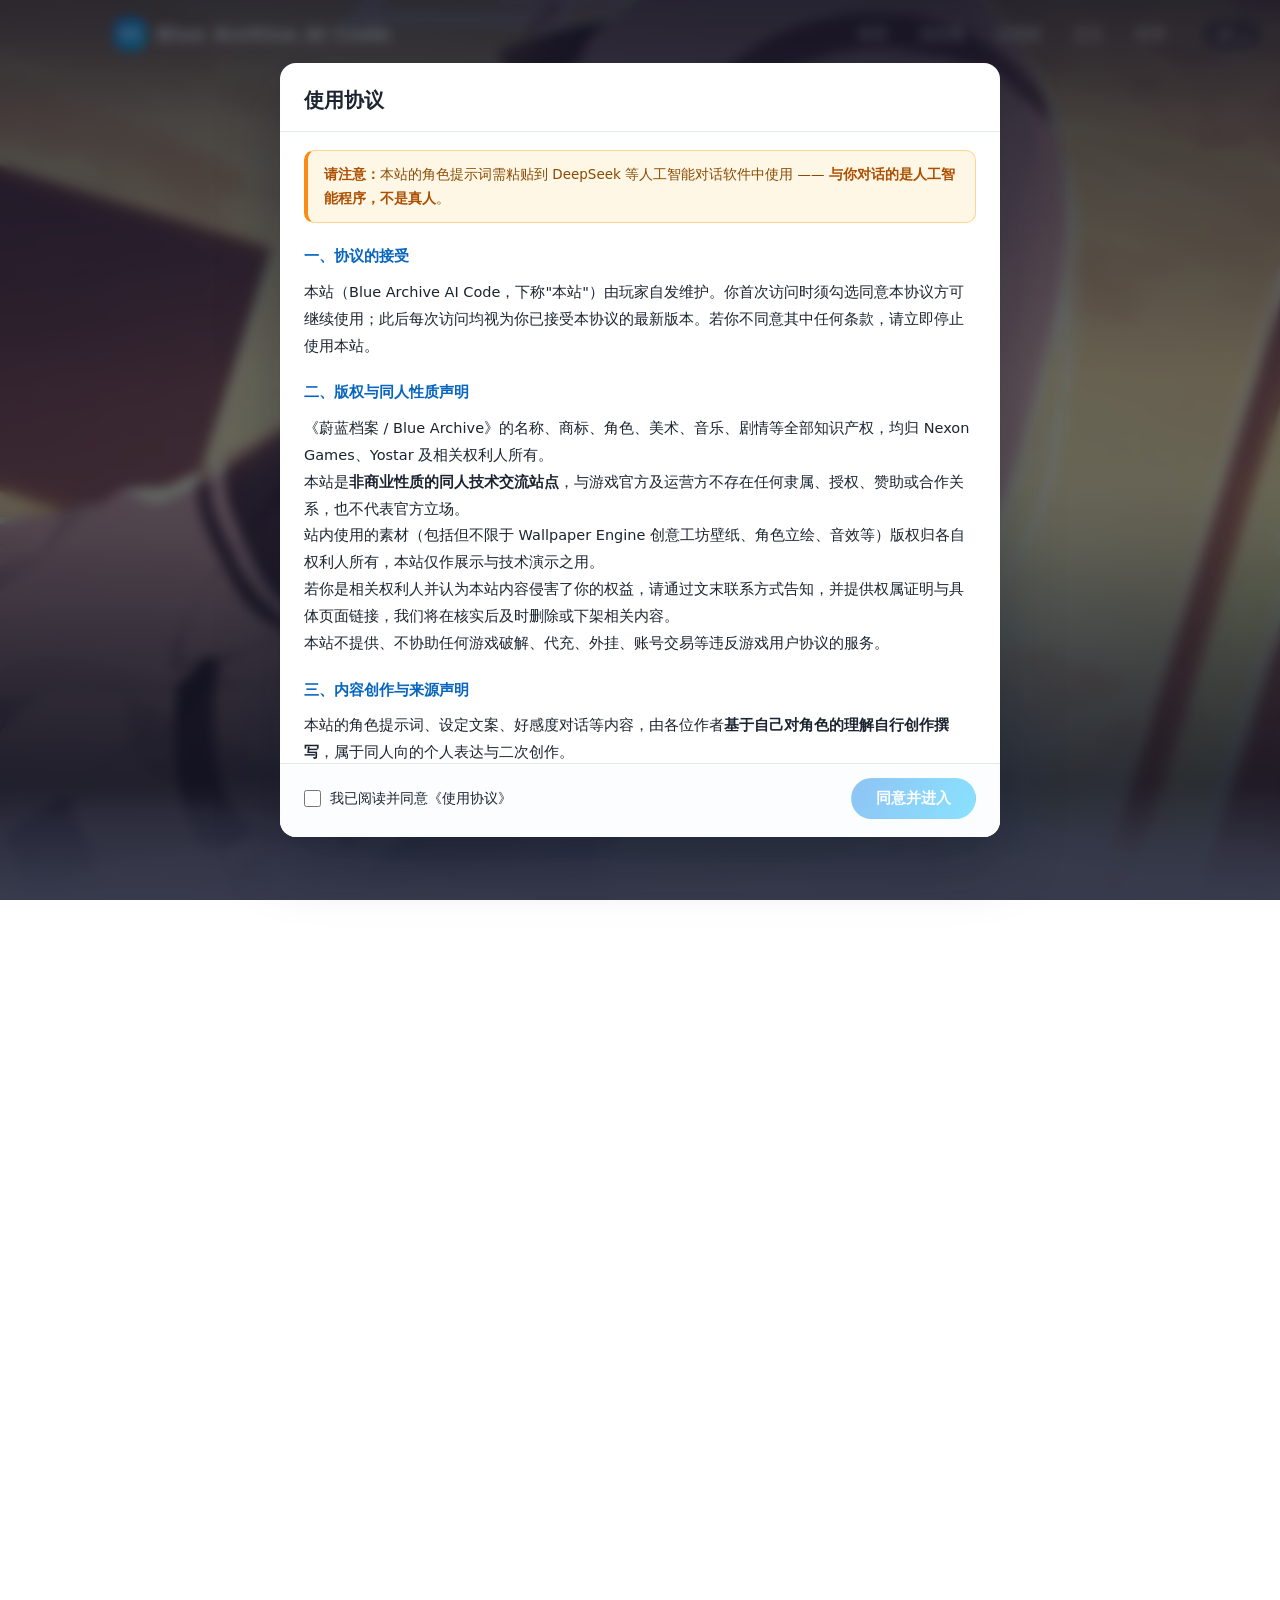
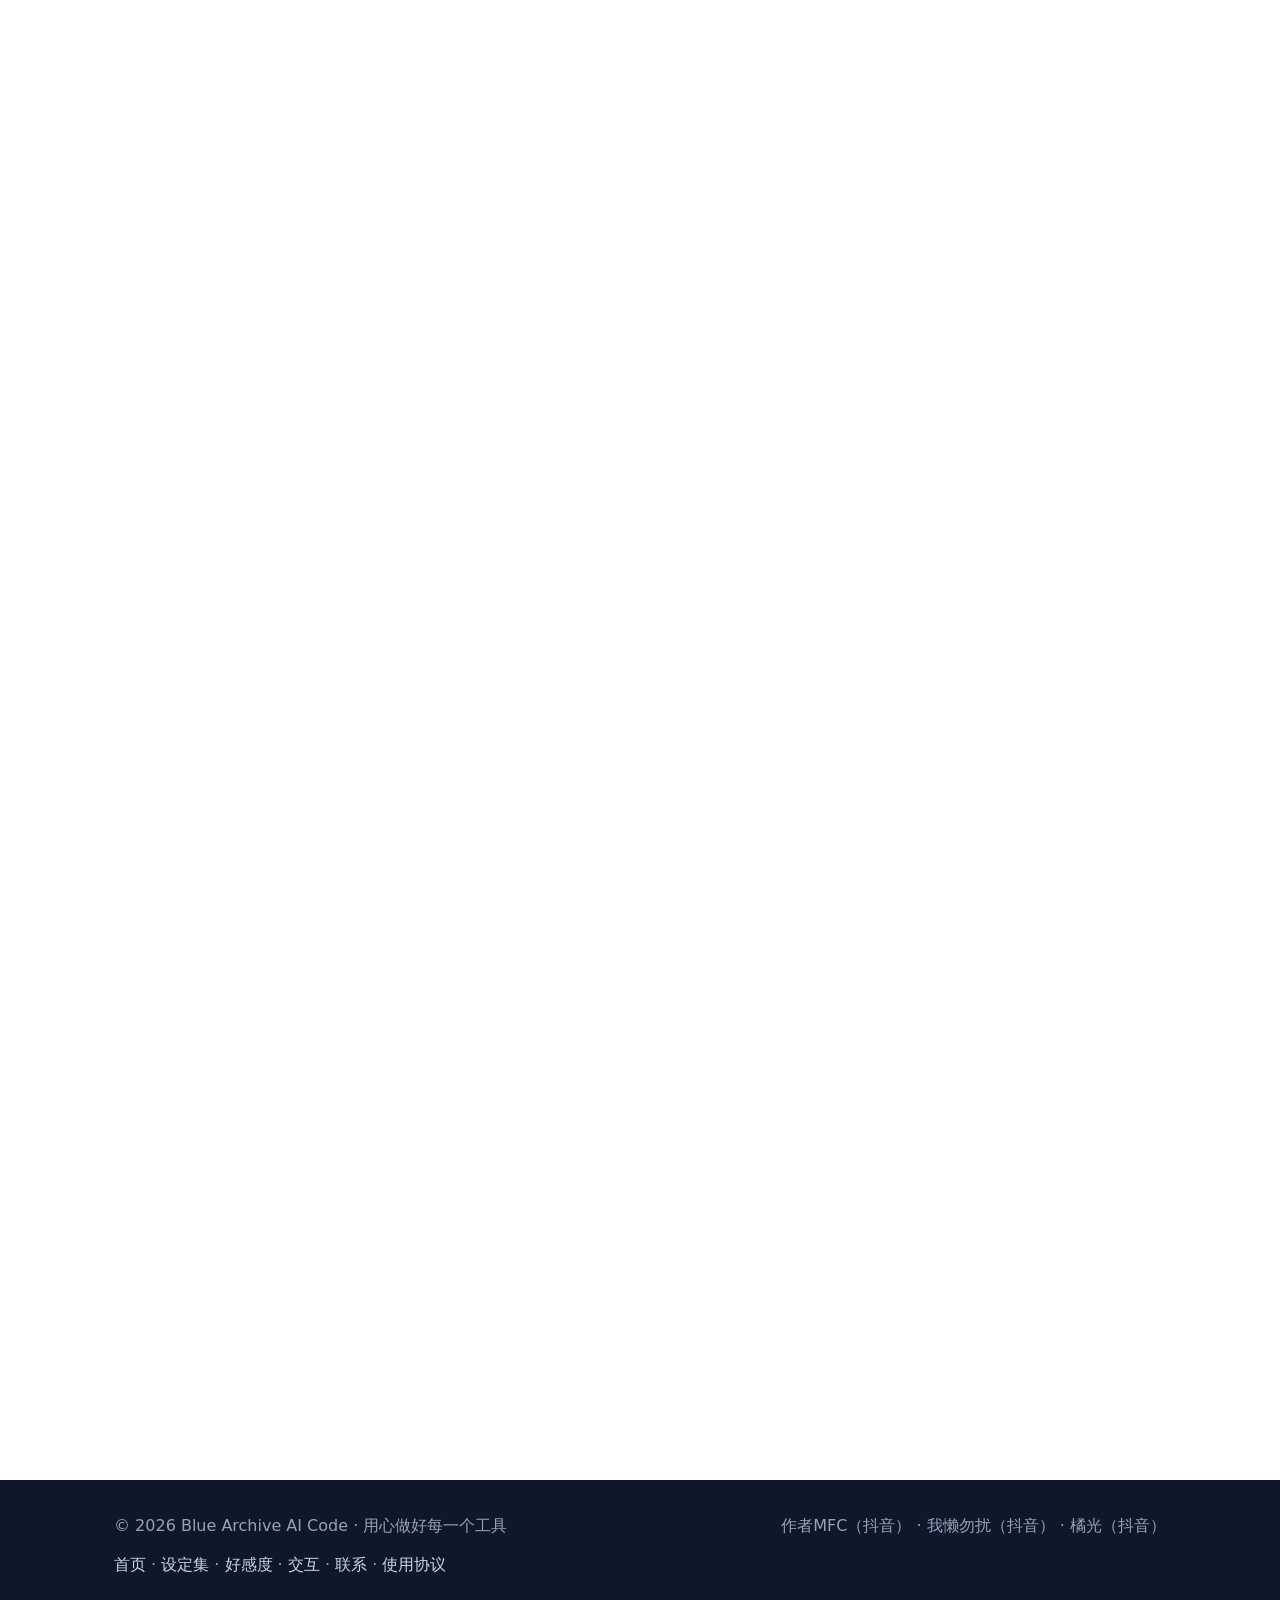
==== commit dc8c3e82: "perf(角色壁纸): 贴图转 WebP 并加占位图与重试，首访不再加载失败 - 3 张 PNG 转 WebP：5.13MB -> 0.80MB（省 84%），atlas 引用同步改指 .webp -" ====
--- a/index.html
+++ b/index.html
@@ -6,8 +6,8 @@
   <meta name="description" content="Blue Archive AI Code —— 面向蔚蓝档案玩家的 AI 工具与代码方案。" />
   <title>Blue Archive AI Code</title>
   <link rel="stylesheet" href="styles.css" />
-  <link rel="stylesheet" href="wallpaper/wallpaper.css" />
-  <link rel="stylesheet" href="home-scene.css?v=20261011a" />
+  <link rel="stylesheet" href="wallpaper/wallpaper.css?v=20261014a" />
+  <link rel="stylesheet" href="home-scene.css?v=20261014a" />
   <link rel="icon" type="image/svg+xml" href="data:image/svg+xml,<svg xmlns=%27http://www.w3.org/2000/svg%27 viewBox=%270 0 64 64%27><rect width=%2764%27 height=%2764%27 rx=%2714%27 fill=%27%230b7fe8%27/><text x=%2732%27 y=%2743%27 font-size=%2726%27 font-weight=%27bold%27 text-anchor=%27middle%27 fill=%27white%27 font-family=%27Arial%27>BA</text></svg>" />
 </head>
 <body>
@@ -84,11 +84,26 @@
 
       <!-- 图层：Spine 壁纸（2K，Scene 1 主视觉，保留交互） -->
       <section class="hero-wallpaper is-loading" id="baHeroWallpaper">
+        <!-- 占位图：首屏立刻可见，Spine 就绪后自动淡出；加载失败时它就是最终画面。
+             横版 89KB / 竖版 37KB —— 竖屏单独出一张，因为画布在竖屏下取景完全不同。 -->
+        <picture>
+          <source media="(max-width: 640px) and (orientation: portrait)"
+                  srcset="wallpaper/CH0335_poster_mobile.webp" />
+          <img class="hw-poster" src="wallpaper/CH0335_poster.webp" alt=""
+               aria-hidden="true" decoding="async" fetchpriority="high" />
+        </picture>
         <canvas id="baWallpaperCanvas"></canvas>
         <canvas id="baWallpaperOverlay"></canvas>
         <div class="hw-scrim-top"></div>
         <div class="hw-scrim-bottom"></div>
-        <div class="hw-loading"><div class="hw-spinner"></div><span>壁纸加载中</span></div>
+        <div class="hw-loading" id="hwLoading">
+          <div class="hw-loading-pill" id="hwLoadingPill">
+            <div class="hw-spinner"></div>
+            <span>动态效果准备中</span>
+            <span class="hw-loading-pct" id="hwLoadingPct"></span>
+          </div>
+          <button type="button" class="hw-retry" id="hwRetry" hidden>加载动态效果</button>
+        </div>
         <div id="baWallpaperTextbox" class="hw-textbox"></div>
       </section>
 
@@ -279,7 +294,7 @@
 
   <script src="script.js"></script>
   <script src="wallpaper/spine-webgl-4.2.js"></script>
-  <script src="wallpaper/wallpaper.js"></script>
+  <script src="wallpaper/wallpaper.js?v=20261014a"></script>
   <audio id="baBgm" src="assets/home/bgm.mp3" loop preload="auto"></audio>
   <script src="home-data.js?v=20261011a"></script>
   <script src="home-scene.js?v=20261011a"></script>
--- a/wallpaper/wallpaper.css
+++ b/wallpaper/wallpaper.css
@@ -88,36 +88,98 @@
 }
 .hw-inner .page-hero-sub { color: rgba(255, 255, 255, .88); }
 
-/* ---------- 加载态（4K 资源约 34MB） ---------- */
+/* ---------- 占位图：首屏秒开，Spine 就绪后淡出 ----------
+   取景点对齐画布：设计尺寸 2560×1600，而画布的视觉中心在 Y=900
+   （resize() 里的 centerY），也就是纵向 56.25% 处。 */
+/* 外层 <picture> 不生成盒子，否则会变成 hero 的 flex item 影响布局 */
+.hero-wallpaper picture { display: contents; }
+
+.hw-poster {
+  position: absolute;
+  inset: 0;
+  width: 100%;
+  height: 100%;
+  object-fit: cover;
+  object-position: center 56.25%;
+  z-index: 0;
+  pointer-events: none;
+  user-select: none;
+  opacity: 1;
+  transition: opacity .8s ease;
+}
+.hero-wallpaper.is-ready .hw-poster { opacity: 0; }
+
+/* ---------- 加载态 ---------- */
 .hero-wallpaper.is-loading #baWallpaperCanvas { opacity: 0; }
 #baWallpaperCanvas { opacity: 1; transition: opacity .8s ease; }
 
+/* 状态指示器：不再全屏遮挡（占位图已经在显示画面），缩到右下角 */
 .hw-loading {
   position: absolute;
-  inset: 0;
+  right: 20px;
+  bottom: 20px;
   z-index: 3;
   display: flex;
-  flex-direction: column;
   align-items: center;
-  justify-content: center;
-  gap: 16px;
-  color: rgba(255, 255, 255, .82);
-  font-size: 14px;
-  letter-spacing: .08em;
-  background: linear-gradient(180deg, #2f3c4f, #1d2735);
+  gap: 10px;
 }
 .hero-wallpaper.is-ready .hw-loading,
 .hero-wallpaper.is-reduced .hw-loading,
 .hero-wallpaper.is-fallback .hw-loading { display: none; }
+/* 失败时仍要露出「加载动态效果」按钮 */
+.hero-wallpaper.is-fallback .hw-loading.is-retryable { display: flex; }
+
+.hw-loading-pill {
+  display: inline-flex;
+  align-items: center;
+  gap: 9px;
+  padding: 8px 14px;
+  border-radius: 999px;
+  font-size: 13px;
+  letter-spacing: .04em;
+  color: rgba(255, 255, 255, .88);
+  background: rgba(20, 26, 38, .55);
+  border: 1px solid rgba(255, 255, 255, .16);
+  backdrop-filter: blur(8px);
+  opacity: 0;
+  animation: hw-pill-in .4s ease .25s forwards;
+}
+@keyframes hw-pill-in { to { opacity: 1; } }
+/* 必须显式声明：.hw-loading-pill 自带 display，会盖掉 [hidden] 的默认样式 */
+.hw-loading-pill[hidden] { display: none; }
+
+.hw-loading-pct {
+  color: #7cc4ff;
+  font-variant-numeric: tabular-nums;
+  min-width: 32px;
+  text-align: right;
+}
 
 .hw-spinner {
-  width: 34px; height: 34px;
+  width: 15px; height: 15px;
+  flex: none;
   border-radius: 50%;
   border: 2px solid rgba(255, 255, 255, .22);
   border-top-color: #7cc4ff;
   animation: hw-spin 900ms linear infinite;
 }
 @keyframes hw-spin { to { transform: rotate(360deg); } }
+
+.hw-retry {
+  padding: 10px 18px;
+  border-radius: 999px;
+  border: 1px solid rgba(255, 255, 255, .34);
+  background: rgba(20, 26, 38, .62);
+  backdrop-filter: blur(10px);
+  color: #fff;
+  font: inherit;
+  font-size: 13px;
+  letter-spacing: .05em;
+  cursor: pointer;
+  transition: background .2s ease, border-color .2s ease;
+}
+.hw-retry:hover { background: rgba(11, 127, 232, .78); border-color: rgba(255, 255, 255, .6); }
+.hw-retry[hidden] { display: none; }
 
 /* 系统开启「减弱动效」或 WebGL 不可用/资源失败时的静态兜底 */
 .hero-wallpaper.is-reduced,
--- a/home-scene.css
+++ b/home-scene.css
@@ -334,8 +334,10 @@
     radial-gradient(ellipse at 50% 74%, rgba(78,168,255,.26), transparent 58%),
     linear-gradient(180deg, #060b18, #0a1326 60%, #14263f);
 }
-/* 兜底时在左下角显示原因提示，避免「背景没了」无法自查 */
-.hero-wallpaper.is-fallback::after {
+/* 兜底时在左下角显示原因提示，避免「背景没了」无法自查。
+   注意：只有确实是 file:// 直接打开才显示 —— 线上（https）失败是别的原因，
+   弹这段「请改用本地 HTTP 服务」会把人带偏。file-protocol 类由 wallpaper.js 添加。 */
+.hero-wallpaper.is-fallback.file-protocol::after {
   content: "动态背景加载失败：当前是通过 file:// 直接打开页面，浏览器会拦截模型资源的跨源请求。请改用本地 HTTP 服务打开 —— 在项目目录执行 python -m http.server 8000，然后访问 http://127.0.0.1:8000/index.html";
   position: fixed; left: 16px; bottom: 16px; z-index: 999;
   max-width: 420px; padding: 10px 14px; border-radius: 10px;
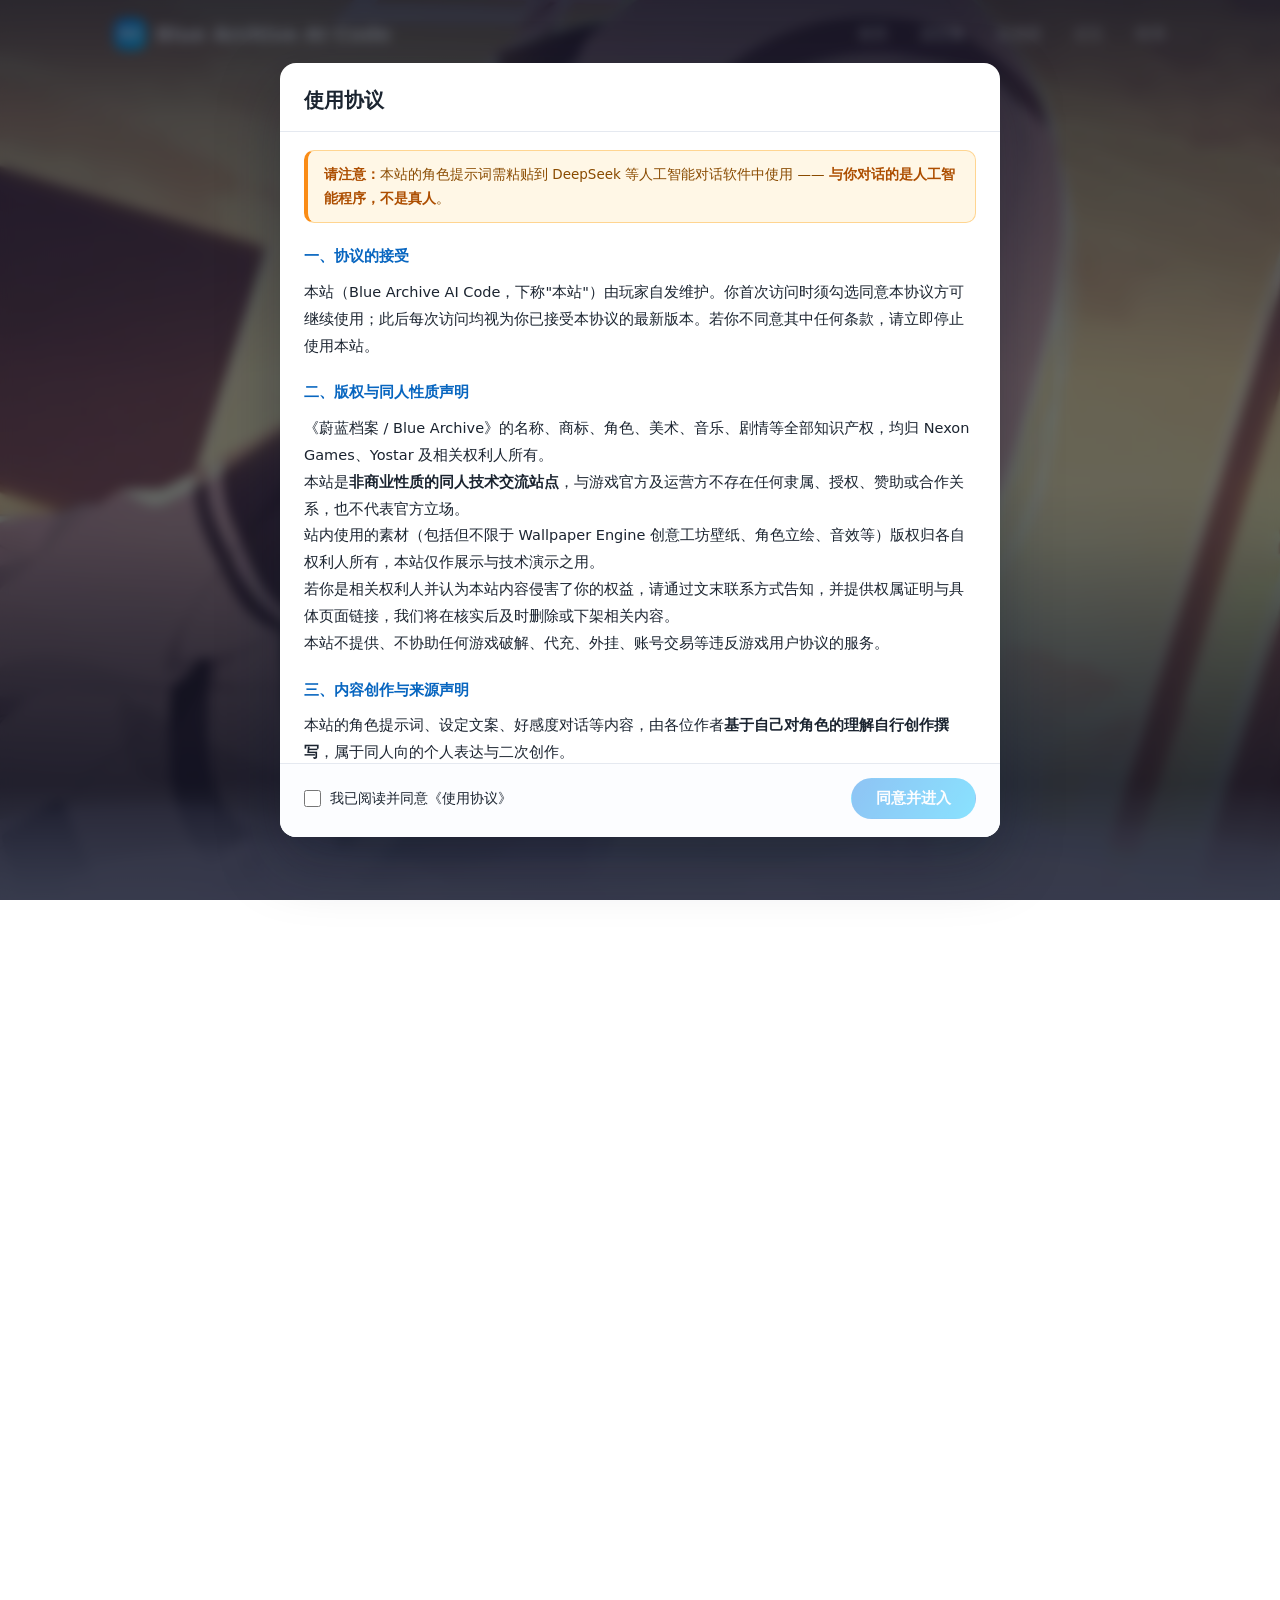
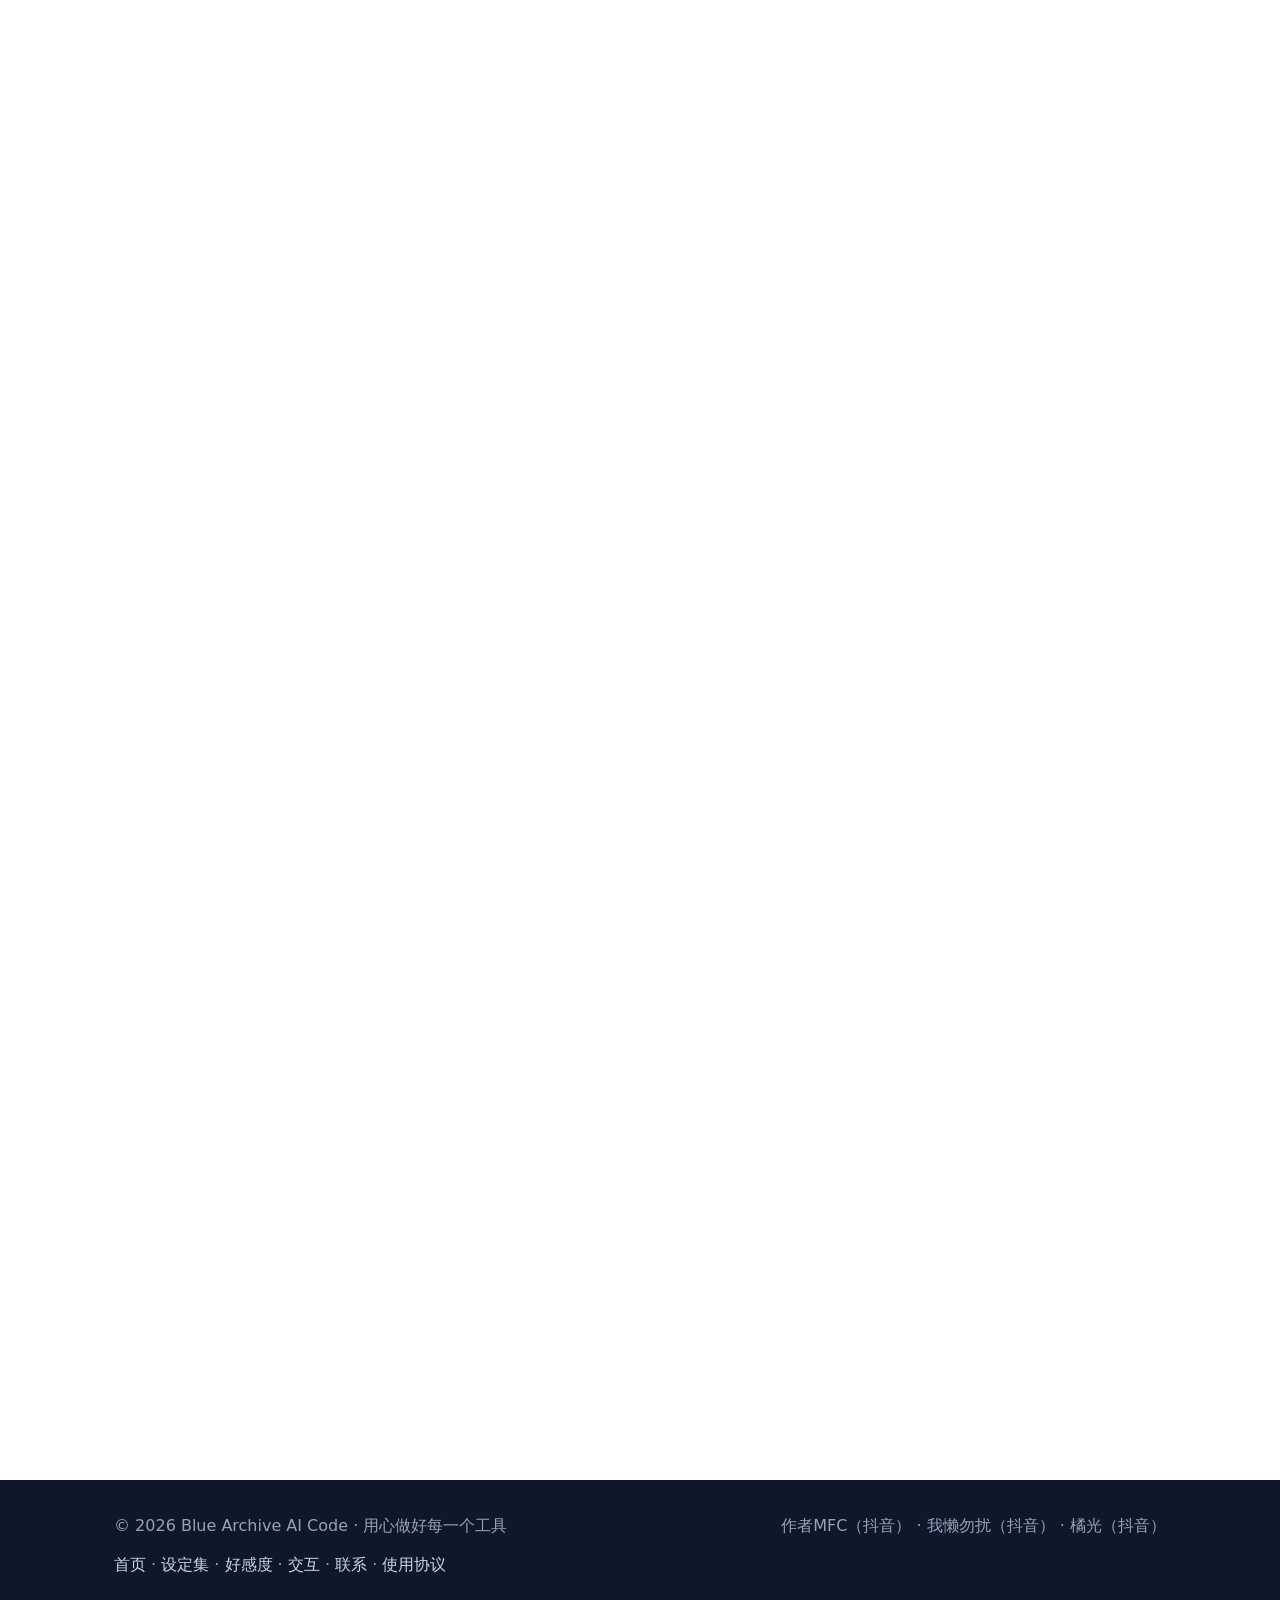
==== commit ed1716f5: "perf(角色壁纸): Spine 实时渲染改为视频循环，首访不再等待 原方案要下载 6.5MB 模型资源后才出第一帧，线上带宽仅 25~30KB/s， 首访必然长时间「加载中」。改为播放预渲染的待机" ====
--- a/index.html
+++ b/index.html
@@ -6,8 +6,8 @@
   <meta name="description" content="Blue Archive AI Code —— 面向蔚蓝档案玩家的 AI 工具与代码方案。" />
   <title>Blue Archive AI Code</title>
   <link rel="stylesheet" href="styles.css" />
-  <link rel="stylesheet" href="wallpaper/wallpaper.css?v=20261014a" />
-  <link rel="stylesheet" href="home-scene.css?v=20261014a" />
+  <link rel="stylesheet" href="wallpaper/wallpaper.css?v=20261014b" />
+  <link rel="stylesheet" href="home-scene.css?v=20261014b" />
   <link rel="icon" type="image/svg+xml" href="data:image/svg+xml,<svg xmlns=%27http://www.w3.org/2000/svg%27 viewBox=%270 0 64 64%27><rect width=%2764%27 height=%2764%27 rx=%2714%27 fill=%27%230b7fe8%27/><text x=%2732%27 y=%2743%27 font-size=%2726%27 font-weight=%27bold%27 text-anchor=%27middle%27 fill=%27white%27 font-family=%27Arial%27>BA</text></svg>" />
 </head>
 <body>
@@ -82,29 +82,21 @@
         </svg>
       </div>
 
-      <!-- 图层：Spine 壁纸（2K，Scene 1 主视觉，保留交互） -->
+      <!-- 图层：角色壁纸（Scene 1 主视觉·视频版）
+           视频源为 CH0335（凯伊）待机动画的一个完整循环（13.33 秒，首尾帧一致，无缝循环）。
+           横版 1920x1200 / 1.7MB，竖版 720x1560 / 1.0MB，用 <source media> 按屏幕切换。
+           poster 是视频首帧，供视频解码前兜底显示 —— 不再有「加载中」。
+           想换回 Spine 交互版：把 <video> 换回 <canvas id="baWallpaperCanvas"> 并恢复 wallpaper.js 即可。 -->
       <section class="hero-wallpaper is-loading" id="baHeroWallpaper">
-        <!-- 占位图：首屏立刻可见，Spine 就绪后自动淡出；加载失败时它就是最终画面。
-             横版 89KB / 竖版 37KB —— 竖屏单独出一张，因为画布在竖屏下取景完全不同。 -->
-        <picture>
-          <source media="(max-width: 640px) and (orientation: portrait)"
-                  srcset="wallpaper/CH0335_poster_mobile.webp" />
-          <img class="hw-poster" src="wallpaper/CH0335_poster.webp" alt=""
-               aria-hidden="true" decoding="async" fetchpriority="high" />
-        </picture>
-        <canvas id="baWallpaperCanvas"></canvas>
-        <canvas id="baWallpaperOverlay"></canvas>
+        <video class="hw-video" id="baWallpaperVideo" muted loop playsinline autoplay
+               preload="auto" aria-hidden="true"
+               poster="wallpaper/CH0335_poster.webp"
+               data-src-land="wallpaper/CH0335_hero.mp4"
+               data-src-port="wallpaper/CH0335_hero_mobile.mp4"
+               src="wallpaper/CH0335_hero.mp4">
+        </video>
         <div class="hw-scrim-top"></div>
         <div class="hw-scrim-bottom"></div>
-        <div class="hw-loading" id="hwLoading">
-          <div class="hw-loading-pill" id="hwLoadingPill">
-            <div class="hw-spinner"></div>
-            <span>动态效果准备中</span>
-            <span class="hw-loading-pct" id="hwLoadingPct"></span>
-          </div>
-          <button type="button" class="hw-retry" id="hwRetry" hidden>加载动态效果</button>
-        </div>
-        <div id="baWallpaperTextbox" class="hw-textbox"></div>
       </section>
 
       <!-- 图层 3：穿越门（门芯透出那片天空 + 十字星光） -->
@@ -293,10 +285,10 @@
   </footer>
 
   <script src="script.js"></script>
-  <script src="wallpaper/spine-webgl-4.2.js"></script>
-  <script src="wallpaper/wallpaper.js?v=20261014a"></script>
+  <!-- 角色壁纸改造为视频版（2026-10-14）：不再需要 spine-webgl 运行时与 wallpaper.js。
+       <video id="baWallpaperVideo"> 由 CSS 自适应铺满，播放由浏览器原生负责。 -->
   <audio id="baBgm" src="assets/home/bgm.mp3" loop preload="auto"></audio>
   <script src="home-data.js?v=20261011a"></script>
-  <script src="home-scene.js?v=20261011a"></script>
+  <script src="home-scene.js?v=20261014b"></script>
 </body>
 </html>
--- a/wallpaper/wallpaper.css
+++ b/wallpaper/wallpaper.css
@@ -1,6 +1,10 @@
 /* =============================================================
-   Blue Archive 壁纸 hero 样式
+   角色壁纸 hero 样式 · 视频版（2026-10-14）
    作用域：仅 .hero-wallpaper，不影响站内其他区块
+
+   历史：这里原本是 Spine 实时渲染（canvas + spine-webgl）。
+   视频化后画面交给原生 <video>，取景数学（2560x1600 / centerY=900）
+   已经烘焙进视频本身，CSS 只需负责「铺满 + 不拉伸」。
    ============================================================= */
 
 .hero-wallpaper {
@@ -16,25 +20,21 @@
   .hero-wallpaper { min-height: 100svh; }
 }
 
-/* 壁纸画布铺满 hero */
-#baWallpaperCanvas {
+/* 视频铺满 hero。
+   object-position 对齐原画布的视觉锚点：设计高 1600、中心在 Y=900，
+   即纵向 56.25% 处，和 Spine 版完全一致，换过去构图不会跳。 */
+.hw-video {
   position: absolute;
   inset: 0;
   width: 100%;
   height: 100%;
+  object-fit: cover;
+  object-position: center 56.25%;
   display: block;
   z-index: 0;
-}
-
-/* 调试用 hitbox 覆盖层（默认不绘制） */
-#baWallpaperOverlay {
-  position: absolute;
-  inset: 0;
-  width: 100%;
-  height: 100%;
-  z-index: 1;
-  pointer-events: none;
-  opacity: 0;
+  pointer-events: none;
+  user-select: none;
+  background: #3d3d3d;            /* 视频解码前不留白 */
 }
 
 /* 顶部极轻压暗，保证固定导航可读 */
@@ -65,7 +65,7 @@
   width: 100%;
   margin: 0 auto;
   padding-bottom: 88px;
-  pointer-events: none;           /* 点击穿透到画布，保留摸头/捏脸交互 */
+  pointer-events: none;
 }
 .hw-hint {
   margin-top: 18px;
@@ -88,146 +88,21 @@
 }
 .hw-inner .page-hero-sub { color: rgba(255, 255, 255, .88); }
 
-/* ---------- 占位图：首屏秒开，Spine 就绪后淡出 ----------
-   取景点对齐画布：设计尺寸 2560×1600，而画布的视觉中心在 Y=900
-   （resize() 里的 centerY），也就是纵向 56.25% 处。 */
-/* 外层 <picture> 不生成盒子，否则会变成 hero 的 flex item 影响布局 */
-.hero-wallpaper picture { display: contents; }
-
-.hw-poster {
-  position: absolute;
-  inset: 0;
-  width: 100%;
-  height: 100%;
-  object-fit: cover;
-  object-position: center 56.25%;
-  z-index: 0;
-  pointer-events: none;
-  user-select: none;
-  opacity: 1;
-  transition: opacity .8s ease;
-}
-.hero-wallpaper.is-ready .hw-poster { opacity: 0; }
-
-/* ---------- 加载态 ---------- */
-.hero-wallpaper.is-loading #baWallpaperCanvas { opacity: 0; }
-#baWallpaperCanvas { opacity: 1; transition: opacity .8s ease; }
-
-/* 状态指示器：不再全屏遮挡（占位图已经在显示画面），缩到右下角 */
-.hw-loading {
-  position: absolute;
-  right: 20px;
-  bottom: 20px;
-  z-index: 3;
-  display: flex;
-  align-items: center;
-  gap: 10px;
-}
-.hero-wallpaper.is-ready .hw-loading,
-.hero-wallpaper.is-reduced .hw-loading,
-.hero-wallpaper.is-fallback .hw-loading { display: none; }
-/* 失败时仍要露出「加载动态效果」按钮 */
-.hero-wallpaper.is-fallback .hw-loading.is-retryable { display: flex; }
-
-.hw-loading-pill {
-  display: inline-flex;
-  align-items: center;
-  gap: 9px;
-  padding: 8px 14px;
-  border-radius: 999px;
-  font-size: 13px;
-  letter-spacing: .04em;
-  color: rgba(255, 255, 255, .88);
-  background: rgba(20, 26, 38, .55);
-  border: 1px solid rgba(255, 255, 255, .16);
-  backdrop-filter: blur(8px);
-  opacity: 0;
-  animation: hw-pill-in .4s ease .25s forwards;
-}
-@keyframes hw-pill-in { to { opacity: 1; } }
-/* 必须显式声明：.hw-loading-pill 自带 display，会盖掉 [hidden] 的默认样式 */
-.hw-loading-pill[hidden] { display: none; }
-
-.hw-loading-pct {
-  color: #7cc4ff;
-  font-variant-numeric: tabular-nums;
-  min-width: 32px;
-  text-align: right;
-}
-
-.hw-spinner {
-  width: 15px; height: 15px;
-  flex: none;
-  border-radius: 50%;
-  border: 2px solid rgba(255, 255, 255, .22);
-  border-top-color: #7cc4ff;
-  animation: hw-spin 900ms linear infinite;
-}
-@keyframes hw-spin { to { transform: rotate(360deg); } }
-
-.hw-retry {
-  padding: 10px 18px;
-  border-radius: 999px;
-  border: 1px solid rgba(255, 255, 255, .34);
-  background: rgba(20, 26, 38, .62);
-  backdrop-filter: blur(10px);
-  color: #fff;
-  font: inherit;
-  font-size: 13px;
-  letter-spacing: .05em;
-  cursor: pointer;
-  transition: background .2s ease, border-color .2s ease;
-}
-.hw-retry:hover { background: rgba(11, 127, 232, .78); border-color: rgba(255, 255, 255, .6); }
-.hw-retry[hidden] { display: none; }
-
-/* 系统开启「减弱动效」或 WebGL 不可用/资源失败时的静态兜底 */
-.hero-wallpaper.is-reduced,
-.hero-wallpaper.is-fallback {
-  background:
-    radial-gradient(ellipse at 18% 22%, rgba(11, 127, 232, .35), transparent 55%),
-    radial-gradient(ellipse at 80% 70%, rgba(34, 211, 238, .28), transparent 55%),
-    linear-gradient(180deg, #33506e, #22334a);
-}
-/* 关键：兜底态必须把画布整个移除——alpha:false 的 WebGL 画布在未渲染时
-   是不透明纯黑，会盖住下面的兜底渐变，看起来像黑屏死机 */
-.hero-wallpaper.is-reduced #baWallpaperCanvas,
-.hero-wallpaper.is-fallback #baWallpaperCanvas,
-.hero-wallpaper.is-reduced #baWallpaperOverlay,
-.hero-wallpaper.is-fallback #baWallpaperOverlay {
+/* 系统开启「减弱动效」时：不自动播放，退回占位图（视频首帧）
+   —— 静止画面同样是完整构图，不是渐变兜底。 */
+.hero-wallpaper.is-reduced .hw-video {
   display: none;
 }
-
-/* ---------- 语音对话框（沿用原壁纸样式，改用系统字体） ---------- */
-.hw-textbox {
-  position: absolute;
-  left: 10%;
-  bottom: 26%;
-  min-width: 120px;
-  max-width: 400px;
-  padding: 15px 20px;
-  z-index: 4;
-  font-size: 18px;
-  font-family: "PingFang SC", "Microsoft YaHei", "Noto Sans SC", system-ui, sans-serif;
-  color: #333;
-  background-color: rgba(255, 255, 255, .90);
-  border-radius: 20px;
-  opacity: 0;
-  transition: opacity .5s;
-  line-height: 1.5;
-  pointer-events: none;
-  filter: drop-shadow(0 4px 10px rgba(0, 0, 0, .18));
-}
-.hw-textbox::after {
-  content: '';
-  position: absolute;
-  top: 20px;
-  left: -20px;
-  width: 0; height: 0;
-  border-style: solid;
-  border-width: 6px 20px 6px 0;
-  border-color: transparent;
-  border-right-color: rgba(255, 255, 255, .90);
+.hero-wallpaper.is-reduced {
+  background-image: url("CH0335_poster.webp");
+  background-size: cover;
+  background-position: center 56.25%;
+  background-repeat: no-repeat;
+}
+@media (max-width: 640px) and (orientation: portrait) {
+  .hero-wallpaper.is-reduced {
+    background-image: url("CH0335_poster_mobile.webp");
+  }
 }
 
 /* ---------- 响应式 ---------- */
@@ -235,7 +110,6 @@
   .hw-inner { padding-bottom: 56px; }
   .hw-inner .page-hero-title { font-size: clamp(26px, 8vw, 38px); }
   .hw-scrim-bottom { height: 40%; }
-  .hw-textbox { left: 6%; bottom: 30%; font-size: 16px; max-width: 76%; }
 }
 
 /* =============================================================
--- a/home-scene.css
+++ b/home-scene.css
@@ -312,7 +312,7 @@
 .ly-curtain-r::after { left: 0; }
 .ly-curtain.is-open { transition: transform 1.8s cubic-bezier(.16,1,.3,1); }
 
-/* ---------- Spine 壁纸层：作为 Scene 1 主视觉嵌进舞台 ---------- */
+/* ---------- 角色壁纸层：作为 Scene 1 主视觉嵌进舞台（视频版 2026-10-14） ---------- */
 /* wallpaper.css 里是满屏 hero（min-height:100vh + 文档流），这里改写成舞台内图层 */
 .hero-wallpaper {
   position: absolute; inset: 0; z-index: 5;
@@ -322,29 +322,10 @@
   will-change: opacity, transform;
   backface-visibility: hidden;
 }
-/* 交互事件绑在渲染画布上：只有它放行鼠标/触摸；
-   顶层 overlay 画布必须保持穿透，否则会吃掉全部事件导致热区失效 */
-.hero-wallpaper #baWallpaperCanvas { pointer-events: auto; }
-.hero-wallpaper #baWallpaperOverlay { pointer-events: none; }
-.hero-wallpaper.is-fallback #baWallpaperCanvas,
-.hero-wallpaper.is-reduced #baWallpaperCanvas { display: none; }
-/* 兜底时露出星空渐变，而不是 alpha:false 画布那块不透明纯黑 */
-.hero-wallpaper.is-fallback {
-  background:
-    radial-gradient(ellipse at 50% 74%, rgba(78,168,255,.26), transparent 58%),
-    linear-gradient(180deg, #060b18, #0a1326 60%, #14263f);
-}
-/* 兜底时在左下角显示原因提示，避免「背景没了」无法自查。
-   注意：只有确实是 file:// 直接打开才显示 —— 线上（https）失败是别的原因，
-   弹这段「请改用本地 HTTP 服务」会把人带偏。file-protocol 类由 wallpaper.js 添加。 */
-.hero-wallpaper.is-fallback.file-protocol::after {
-  content: "动态背景加载失败：当前是通过 file:// 直接打开页面，浏览器会拦截模型资源的跨源请求。请改用本地 HTTP 服务打开 —— 在项目目录执行 python -m http.server 8000，然后访问 http://127.0.0.1:8000/index.html";
-  position: fixed; left: 16px; bottom: 16px; z-index: 999;
-  max-width: 420px; padding: 10px 14px; border-radius: 10px;
-  background: rgba(6,11,24,.82); border: 1px solid rgba(255,170,90,.45);
-  color: #ffd9a8; font-size: 12.5px; line-height: 1.6;
-  pointer-events: none;
-}
+/* 视频版没有交互热区，整层保持穿透，让滚动/点击正常落到舞台 */
+.hero-wallpaper .hw-video { pointer-events: none; }
+/* 「减弱动效」时不放视频，退回占位图（wallpaper.css 已配好背景） */
+.hero-wallpaper.is-reduced .hw-video { display: none; }
 
 /* ---------- Scene 1 UI ---------- */
 .scene1 { position: absolute; inset: 0; z-index: 20; }
